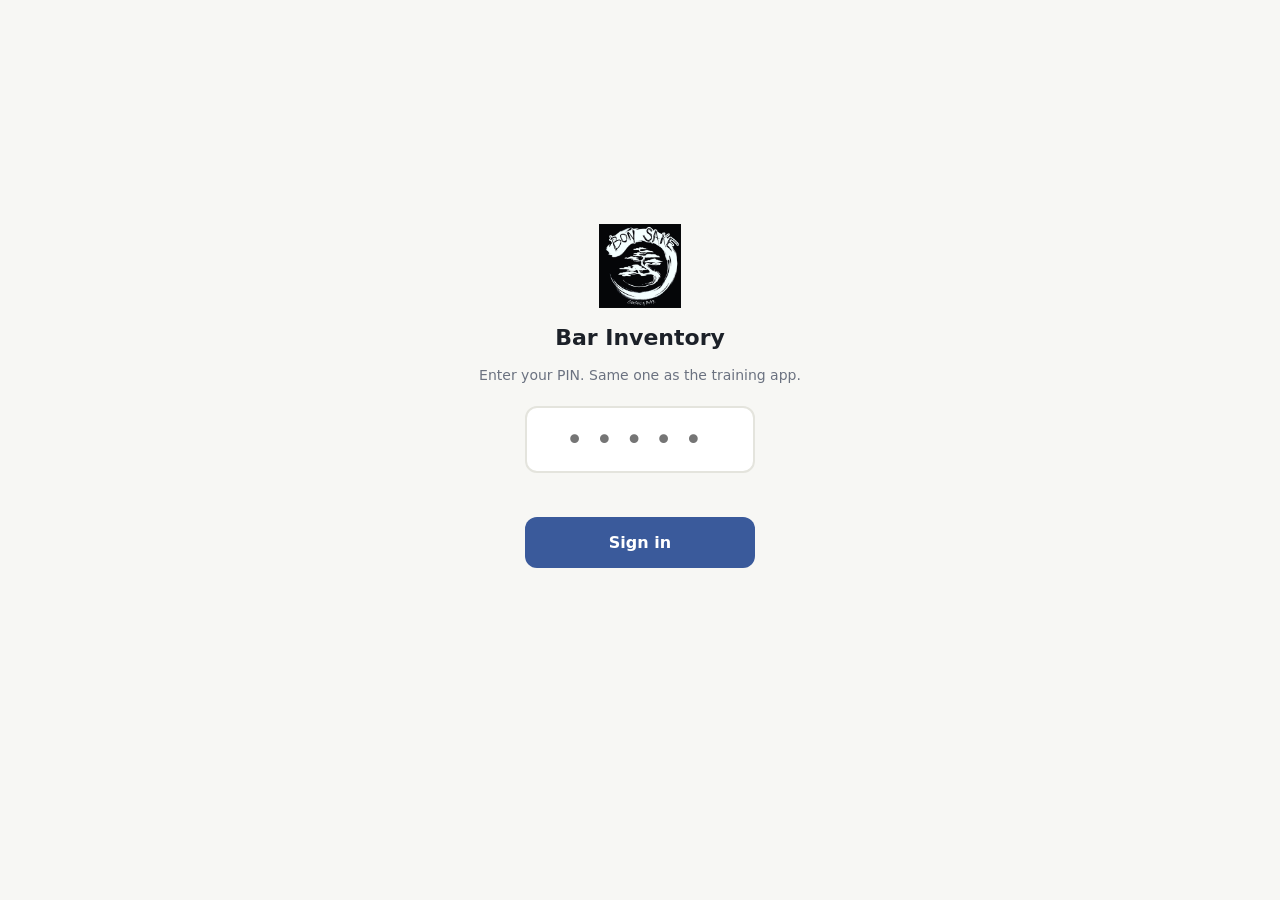
==== inventory.html @ 0e78c9ae "v33: bar inventory joins the app - inventory.html (new): self-contained counting app with an offline" ====
<!DOCTYPE html>
<html lang="en">
<head>
<meta charset="utf-8">
<meta name="viewport" content="width=device-width, initial-scale=1, viewport-fit=cover">
<meta name="theme-color" content="#1c2128">
<title>Bon Sake Inventory</title>
<link rel="icon" href="logo.png">
<style>
  /* Self-contained on purpose: this page shares NO code or styles with the
     training app, so an inventory change can never break training. */
  :root {
    --paper:#f7f7f4; --card:#ffffff; --ink:#1c2128; --muted:#6b7280;
    --line:#e4e4dd; --accent:#3a5a9b; --accent-soft:#e9eef8;
    --good:#2e7d4f; --warn:#b45309; --bad:#b91c1c;
    --z1:#2f5d9e; --z1-soft:#e7eefa; --z2:#2e7d4f; --z2-soft:#e6f4ec;
  }
  * { box-sizing:border-box; -webkit-tap-highlight-color:transparent; }
  html,body { margin:0; padding:0; }
  body { background:var(--paper); color:var(--ink); font-family:system-ui,-apple-system,"Segoe UI",Roboto,sans-serif;
         font-size:16px; line-height:1.45; padding-bottom:env(safe-area-inset-bottom); }
  button { font:inherit; border:none; cursor:pointer; background:none; color:inherit; }
  input,select,textarea { font:inherit; color:inherit; }
  .hidden { display:none !important; }

  /* Banners stack at the very top */
  #banners { position:sticky; top:0; z-index:60; }
  .banner { padding:9px 14px; font-size:13.5px; font-weight:600; text-align:center; }
  .banner button { text-decoration:underline; font-weight:700; margin-left:8px; }
  .banner.demo { background:#3b3358; color:#fff; }
  .banner.warn { background:#fef3c7; color:#92400e; }
  .banner.bad  { background:#fee2e2; color:#991b1b; }
  .banner.info { background:var(--accent-soft); color:var(--accent); }

  /* App header */
  header.app { position:sticky; top:0; z-index:50; background:var(--card); border-bottom:1px solid var(--line);
               display:flex; align-items:center; gap:8px; padding:10px 12px; }
  header.app .back { font-size:22px; padding:4px 10px 4px 2px; color:var(--muted); }
  header.app h1 { font-size:17px; font-weight:700; margin:0; flex:1; white-space:nowrap; overflow:hidden; text-overflow:ellipsis; }
  #chip { font-size:12px; font-weight:700; padding:5px 10px; border-radius:999px; white-space:nowrap; }
  #chip.ok   { background:var(--z2-soft); color:var(--good); }
  #chip.busy { background:var(--accent-soft); color:var(--accent); }
  #chip.wait { background:#fef3c7; color:#92400e; }

  main { padding:14px; max-width:640px; margin:0 auto; }

  /* Login */
  .login-wrap { min-height:88vh; display:flex; flex-direction:column; align-items:center; justify-content:center; padding:24px; gap:12px; }
  .login-wrap img { width:84px; height:84px; object-fit:contain; }
  .login-wrap h1 { font-size:22px; margin:2px 0 0; }
  .login-wrap p.sub { color:var(--muted); margin:0 0 8px; font-size:14px; }
  .pin-input { font-size:30px; letter-spacing:12px; text-align:center; width:230px; padding:10px;
               border:2px solid var(--line); border-radius:12px; background:var(--card); }
  .name-row { display:flex; gap:8px; }
  .name-row input { flex:1; min-width:0; padding:10px; border:2px solid var(--line); border-radius:10px; background:var(--card); }
  .err { color:var(--bad); font-size:14px; font-weight:600; min-height:20px; text-align:center; }

  /* Big menu buttons */
  .bigbtn { display:flex; align-items:center; gap:14px; width:100%; background:var(--card); border:1px solid var(--line);
            border-radius:14px; padding:16px; margin-bottom:12px; text-align:left; box-shadow:0 1px 2px rgba(0,0,0,.04); }
  .bigbtn .ico { font-size:26px; }
  .bigbtn .t { font-size:17px; font-weight:700; }
  .bigbtn .s { font-size:13px; color:var(--muted); }
  .primary { background:var(--accent); color:#fff; border-radius:12px; padding:14px 18px; font-weight:700; font-size:16px; width:100%; }
  .primary:disabled { opacity:.5; }
  .ghost { border:1px solid var(--line); background:var(--card); border-radius:12px; padding:12px 16px; font-weight:600; width:100%; }

  /* Zone cards + banner */
  .zone-card { border-radius:14px; padding:20px 16px; margin-bottom:12px; color:#fff; width:100%; text-align:left; }
  .zone-card .t { font-size:19px; font-weight:800; }
  .zone-card .s { font-size:13px; opacity:.9; }
  #zonebanner { position:sticky; top:49px; z-index:45; color:#fff; font-weight:800; font-size:15px;
                padding:10px 14px; display:flex; justify-content:space-between; align-items:center; }
  #zonebanner .sw { font-size:12.5px; font-weight:700; background:rgba(255,255,255,.22); border-radius:999px; padding:4px 10px; }

  /* Count list */
  .cat-head { display:flex; justify-content:space-between; align-items:baseline; margin:18px 2px 6px; }
  .cat-head h3 { margin:0; font-size:13px; letter-spacing:.08em; text-transform:uppercase; color:var(--muted); }
  .cat-head .prog { font-size:12px; color:var(--muted); font-variant-numeric:tabular-nums; }
  .prow { display:flex; align-items:center; width:100%; background:var(--card); border:1px solid var(--line);
          border-radius:12px; padding:12px 14px; margin-bottom:8px; text-align:left; }
  .prow .nm { flex:1; font-weight:600; font-size:15.5px; padding-right:8px; }
  .prow .un { font-size:11.5px; color:var(--muted); margin-left:6px; font-weight:500; }
  .prow .qty { font-size:19px; font-weight:800; font-variant-numeric:tabular-nums; min-width:56px; text-align:right; }
  .prow .qty.zero { color:var(--muted); font-weight:600; }
  .prow.touched { border-color:var(--accent); }
  .searchbar { width:100%; padding:11px 14px; border:1px solid var(--line); border-radius:12px; background:var(--card); margin-bottom:4px; }

  /* Keypad overlay */
  .overlay { position:fixed; inset:0; background:rgba(20,23,28,.55); z-index:80; display:flex; align-items:flex-end; justify-content:center; }
  .sheet { background:var(--card); border-radius:18px 18px 0 0; width:100%; max-width:640px; padding:14px 14px calc(14px + env(safe-area-inset-bottom)); }
  .kp-head { text-align:center; margin-bottom:6px; }
  .kp-head .nm { font-weight:800; font-size:17px; }
  .kp-head .pv { color:var(--muted); font-size:13px; }
  .kp-entry { text-align:center; font-size:40px; font-weight:800; font-variant-numeric:tabular-nums; padding:6px 0 10px; min-height:58px; }
  .kp-grid { display:grid; grid-template-columns:repeat(3,1fr); gap:8px; }
  .kp-grid button { background:var(--paper); border:1px solid var(--line); border-radius:12px; font-size:24px; font-weight:700; padding:14px 0; }
  .tenths { display:grid; grid-template-columns:repeat(9,1fr); gap:5px; margin:10px 0 8px; }
  .tenths button { background:var(--accent-soft); color:var(--accent); border-radius:9px; font-size:13.5px; font-weight:700; padding:10px 0; }
  .kp-actions { display:flex; gap:8px; margin-top:10px; }
  .kp-actions .primary { flex:2; width:auto; }
  .kp-actions .ghost { flex:1; width:auto; }

  /* Forms + cards */
  .card { background:var(--card); border:1px solid var(--line); border-radius:14px; padding:14px; margin-bottom:12px; }
  .field { margin-bottom:12px; }
  .field label { display:block; font-size:12.5px; font-weight:700; color:var(--muted); margin-bottom:4px; }
  .field input, .field select, .field textarea { width:100%; padding:11px 12px; border:1px solid var(--line); border-radius:10px; background:#fff; }
  .row2 { display:flex; gap:10px; } .row2 > * { flex:1; min-width:0; }

  /* Tables (reports, review) */
  .tscroll { overflow-x:auto; }
  table { border-collapse:collapse; width:100%; font-size:13.5px; background:var(--card); border-radius:12px; overflow:hidden; }
  th { text-align:left; font-size:11px; text-transform:uppercase; letter-spacing:.06em; color:var(--muted);
       padding:9px 10px; border-bottom:1px solid var(--line); background:#fafaf7; }
  td { padding:9px 10px; border-bottom:1px solid var(--line); vertical-align:top; }
  tr:last-child td { border-bottom:none; }
  td.n { text-align:right; font-variant-numeric:tabular-nums; }
  th.n { text-align:right; }
  .flag { display:inline-block; font-size:11px; font-weight:700; border-radius:6px; padding:2px 7px; margin-left:6px; }
  .flag.warn { background:#fef3c7; color:#92400e; }
  .flag.bad { background:#fee2e2; color:#991b1b; }
  .tabsbar { display:flex; gap:6px; margin-bottom:12px; }
  .tabsbar button { flex:1; padding:10px 4px; border-radius:10px; border:1px solid var(--line); background:var(--card); font-weight:700; font-size:13.5px; color:var(--muted); }
  .tabsbar button.on { background:var(--accent); border-color:var(--accent); color:#fff; }

  .toast { position:fixed; left:50%; transform:translateX(-50%); bottom:calc(24px + env(safe-area-inset-bottom));
           background:var(--ink); color:#fff; font-size:14px; font-weight:600; padding:11px 18px; border-radius:12px;
           z-index:100; max-width:90vw; text-align:center; }
  .muted { color:var(--muted); } .small { font-size:13px; }
  h2.sec { font-size:19px; margin:4px 0 12px; }
  .listline { display:flex; justify-content:space-between; align-items:center; padding:10px 2px; border-bottom:1px solid var(--line); font-size:14.5px; }
  .listline:last-child { border-bottom:none; }
  .linkbtn { color:var(--accent); font-weight:700; font-size:13.5px; }
  .danger { color:var(--bad); }
</style>
</head>
<body>

<div id="banners"></div>

<!-- ============ LOGIN ============ -->
<section id="view-login" class="login-wrap hidden">
  <img src="logo.png" alt="Bon Sake">
  <h1>Bar Inventory</h1>
  <p class="sub">Enter your PIN. Same one as the training app.</p>
  <input id="pin" class="pin-input" type="tel" inputmode="numeric" maxlength="5" autocomplete="off" placeholder="•••••">
  <div id="namerow" class="name-row hidden">
    <input id="pin-first" placeholder="First name" autocomplete="off">
    <input id="pin-last" placeholder="Last name" autocomplete="off">
  </div>
  <div id="login-err" class="err"></div>
  <button class="primary" style="max-width:230px" onclick="doLogin()">Sign in</button>
</section>

<!-- ============ APP SHELL ============ -->
<div id="view-app" class="hidden">
  <header class="app">
    <button id="backbtn" class="back hidden" onclick="goBack()" aria-label="Back">‹</button>
    <h1 id="title">Inventory</h1>
    <span id="chip" class="ok">✓</span>
  </header>
  <div id="zonebanner" class="hidden"></div>
  <main id="content"></main>
</div>

<!-- ============ KEYPAD ============ -->
<div id="keypad" class="overlay hidden" onclick="if(event.target===this)kpCancel()">
  <div class="sheet">
    <div class="kp-head"><div class="nm" id="kp-name"></div><div class="pv" id="kp-prev"></div></div>
    <div class="kp-entry" id="kp-entry">0</div>
    <div class="tenths" id="kp-tenths"></div>
    <div class="kp-grid">
      <button onclick="kpDigit('1')">1</button><button onclick="kpDigit('2')">2</button><button onclick="kpDigit('3')">3</button>
      <button onclick="kpDigit('4')">4</button><button onclick="kpDigit('5')">5</button><button onclick="kpDigit('6')">6</button>
      <button onclick="kpDigit('7')">7</button><button onclick="kpDigit('8')">8</button><button onclick="kpDigit('9')">9</button>
      <button onclick="kpDot()">.</button><button onclick="kpDigit('0')">0</button><button onclick="kpBack()">⌫</button>
    </div>
    <div class="kp-actions">
      <button class="ghost" onclick="kpCancel()">Cancel</button>
      <button class="primary" onclick="kpSave()">Save</button>
    </div>
  </div>
</div>

<!-- ============ RE-LOGIN OVERLAY (token expired mid-work) ============ -->
<div id="reauth" class="overlay hidden">
  <div class="sheet" style="border-radius:18px; margin:auto; max-width:360px;">
    <h2 class="sec" style="text-align:center">Session expired</h2>
    <p class="small muted" style="text-align:center; margin-top:-6px;">Your count is safe on this phone.<br>Enter your PIN to keep going.</p>
    <input id="repin" class="pin-input" style="width:100%" type="tel" inputmode="numeric" maxlength="5" placeholder="•••••">
    <div id="reauth-err" class="err"></div>
    <button class="primary" onclick="doReauth()">Unlock</button>
  </div>
</div>

<!-- ============ MODAL ============ -->
<div id="modal" class="overlay hidden" onclick="if(event.target===this)closeModal()">
  <div class="sheet" id="modal-body" style="border-radius:18px; margin:auto; max-height:86vh; overflow-y:auto;"></div>
</div>

<script>
'use strict';
/* ===========================================================================
   BON SAKE BAR INVENTORY — FRONTEND
   Self-contained page. Shares nothing with index.html except the domain,
   the service worker, and the login session hand-off.

   SETUP: after deploying BonSakeInvApp.gs as a web app, paste its URL into
   BACKEND_URL below. While it still says PASTE_..., the page runs in DEMO
   MODE with sample data so the screens can be tried without a backend.

   Never change the write Content-Type from text/plain — Apps Script cannot
   answer a CORS preflight and every save would break.
=========================================================================== */
const BACKEND_URL      = 'https://script.google.com/macros/s/AKfycbxTcvecuuWjg3oXygP3fali1CWgbuZZe31hy1a65YZ-JgiJtePvZ3F3-88nliOAZE0e/exec';
const FRONTEND_VERSION = 'inv-fe-1.0.0';
const EXPECTED_BACKEND = 'bonsake-inv-1.0.0';
const DEMO = !/^https:/.test(BACKEND_URL);

const LS = {
  auth:   'bonsake_inv_auth',
  boot:   'bonsake_inv_boot',
  counts: 'bonsake_inv_counts',
  outbox: 'bonsake_inv_outbox',
  started:'bonsake_inv_count_started',
  usage:  'bonsake_inv_usage'
};
const FLUSH_DEBOUNCE_MS = 1200;
const FLUSH_RETRY_MAX_MS = 60000;
const BATCH_MAX = 50;
const ZONE_STYLE = { Z1:{bg:'var(--z1)',soft:'var(--z1-soft)'}, Z2:{bg:'var(--z2)',soft:'var(--z2-soft)'} };
const CATEGORY_ORDER = ['Beer','Vodka','Whiskey','Rum','Tequila','Gin','Sake','Wine - White','Wine - Red','Wine - Bubbles','Liqueur','Additives','Supplies','Liquor'];

function lsGet(key, fallback){ try { const v = localStorage.getItem(key); return v ? JSON.parse(v) : fallback; } catch(e){ return fallback; } }
function lsSet(key, value){ try { localStorage.setItem(key, JSON.stringify(value)); } catch(e){ reportError('ls:'+key, e); } }
function lsDel(key){ try { localStorage.removeItem(key); } catch(e){} }

/* ---------------- State ---------------- */
const S = {
  auth: lsGet(LS.auth, null),          // { token, user:{first_name,last_name,role} }
  boot: lsGet(LS.boot, null),          // { products, zones, counts, snapshots, deliveries, deliveryLines, lastSnapshotLines }
  counts: lsGet(LS.counts, {}),        // "pid|zid" -> { qty, ts }  (local truth, includes unsynced)
  outbox: lsGet(LS.outbox, []),        // [{ productId, zoneId, qty, clientTs }] one entry per pid|zid (absolute values)
  countStartedAt: lsGet(LS.started, null),
  view: 'home', backStack: [],
  zone: null,
  inflight: false, waitingSignal: false, flushTimer: null, backoff: 2000,
  countSearch: ''
};

/* ---------------- Tiny helpers ---------------- */
function $(id){ return document.getElementById(id); }
function esc(s){ return String(s == null ? '' : s).replace(/[&<>"']/g, c => ({'&':'&amp;','<':'&lt;','>':'&gt;','"':'&quot;',"'":'&#39;'}[c])); }
function nowIso(){ return new Date().toISOString(); }
function fmtQty(q){ const n = Number(q); if (!isFinite(n)) return '–'; return (Math.round(n*100)/100).toString(); }
function toast(msg, ms){ const t = document.createElement('div'); t.className='toast'; t.textContent = msg; document.body.appendChild(t); setTimeout(()=>t.remove(), ms || 2400); }
// AUTH failures already opened the re-login overlay; everything else here is a network miss.
function offlineToast(e, msg){ if (String(e && e.message) !== 'AUTH') toast(msg, 3400); }
function myName(){ return S.auth && S.auth.user ? (S.auth.user.first_name + ' ' + S.auth.user.last_name).trim() : ''; }
function products(){ return (S.boot && S.boot.products || []).filter(p => p.Active === 'Y'); }
function zones(){ return (S.boot && S.boot.zones || []).filter(z => z.Active === 'Y').sort((a,b)=>Number(a.SortOrder)-Number(b.SortOrder)); }
function zoneById(id){ return (S.boot && S.boot.zones || []).find(z => z.ZoneID === id); }
function productById(id){ return (S.boot && S.boot.products || []).find(p => p.ProductID === id); }
function zoneStyle(id){
  return ZONE_STYLE[id] || { bg:'#7c3aed', soft:'var(--accent-soft)' };  // zones added in-app after Z2
}
function reportError(where, err){
  try { if (S.auth) apiPost('logError', { where: where, what: String(err && err.message || err).slice(0,300) }).catch(()=>{}); } catch(e){}
}

/* ---------------- Backend calls ---------------- */
function apiFetch(url, opts){
  const ctrl = new AbortController();
  const timer = setTimeout(()=>ctrl.abort(), 20000);
  opts = opts || {}; opts.signal = ctrl.signal;
  return fetch(url, opts).finally(()=>clearTimeout(timer));
}
async function apiPost(action, data){                       // writes (POST text/plain)
  if (DEMO) return demoApi(action, data || {});
  const body = JSON.stringify({ action: action, token: S.auth && S.auth.token, data: data || {},
                                pin: data && data.pin, first: data && data.first, last: data && data.last });
  const res = await apiFetch(BACKEND_URL, { method:'POST', headers:{'Content-Type':'text/plain'}, body: body });
  const out = await res.json();
  if (out && out.error === 'AUTH') { authExpired(); throw new Error('AUTH'); }
  return out;
}
async function apiGet(action, params){                  // reads (GET)
  if (DEMO) return demoApi(action, params || {});
  const qs = new URLSearchParams(Object.assign({ action: action, token: S.auth && S.auth.token || '' }, params || {}));
  const res = await apiFetch(BACKEND_URL + '?' + qs.toString());
  const out = await res.json();
  if (out && out.error === 'AUTH') { authExpired(); throw new Error('AUTH'); }
  return out;
}

/* ---------------- Auth ---------------- */
async function doLogin(){
  const pin = $('pin').value.trim();
  const first = $('pin-first').value.trim(), last = $('pin-last').value.trim();
  $('login-err').textContent = '';
  try {
    const r = await apiPost('login', { pin: pin, first: first, last: last });
    if (r && r.success) {
      S.auth = { token: r.token, user: r.user }; lsSet(LS.auth, S.auth);
      showApp(); await refreshBoot(true);
    } else if (r && r.need_name) {
      $('namerow').classList.remove('hidden');
      $('login-err').textContent = 'Add your first and last name.';
    } else {
      $('login-err').textContent = (r && r.error) || 'Wrong PIN.';
    }
  } catch(e) {
    $('login-err').textContent = navigator.onLine ? 'Could not reach the server.' : 'No connection. Try again with signal.';
  }
}
function authExpired(){
  if (S.auth) { S.auth.token = ''; lsSet(LS.auth, S.auth); }
  $('reauth').classList.remove('hidden');
}
async function doReauth(){
  const pin = $('repin').value.trim();
  $('reauth-err').textContent = '';
  try {
    const r = await apiPost('login', { pin: pin, first: S.auth && S.auth.user && S.auth.user.first_name, last: S.auth && S.auth.user && S.auth.user.last_name });
    if (r && r.success) {
      S.auth = { token: r.token, user: r.user }; lsSet(LS.auth, S.auth);
      $('reauth').classList.add('hidden'); $('repin').value = '';
      toast('Signed back in'); scheduleFlush(300);
    } else { $('reauth-err').textContent = (r && r.error) || 'Wrong PIN.'; }
  } catch(e) { $('reauth-err').textContent = 'Could not reach the server.'; }
}
// Same-tab hand-off from the training app: it keeps {first,last,pin} in
// sessionStorage, which survives navigation within the tab.
async function tryHandoff(){
  let sess = null;
  try { sess = JSON.parse(sessionStorage.getItem('bonsake_session') || 'null'); } catch(e){}
  if (!sess || !sess.pin) return false;
  try {
    const r = await apiPost('login', { pin: String(sess.pin), first: sess.first || '', last: sess.last || '' });
    if (r && r.success) { S.auth = { token: r.token, user: r.user }; lsSet(LS.auth, S.auth); return true; }
  } catch(e){}
  return false;
}

/* ---------------- Boot data ---------------- */
async function refreshBoot(showErrors){
  try {
    const b = await apiGet('boot');
    if (!b || b.ok === false) throw new Error(b && b.error || 'boot failed');
    // Merge server counts into local truth. A key with a pending unsynced
    // entry keeps its local value; everything else takes the server's.
    const pendingKeys = {}; S.outbox.forEach(e => pendingKeys[e.productId + '|' + e.zoneId] = true);
    const merged = {};
    (b.counts || []).forEach(c => {
      const key = c.ProductID + '|' + c.ZoneID;
      merged[key] = { qty: Number(c.Qty) || 0, ts: c.LastUpdated || '' };
    });
    Object.keys(S.counts).forEach(key => { if (pendingKeys[key]) merged[key] = S.counts[key]; });
    S.counts = merged; lsSet(LS.counts, S.counts);
    S.boot = b; lsSet(LS.boot, b);
    render();
    checkBackendVersion();
  } catch(e) {
    if (showErrors) toast(navigator.onLine ? 'Could not load data. Using what is saved on this phone.' : 'Offline. Using data saved on this phone.', 3200);
  }
}
async function checkBackendVersion(){
  try {
    const p = await apiGet('ping');
    if (p && p.version && p.version !== EXPECTED_BACKEND) {
      showBanner('version', 'warn', 'App and server versions do not match (' + esc(p.version) + '). Tell Steven before counting.');
    }
  } catch(e){}
}

/* ---------------- Counting (local-first) ---------------- */
function countKey(pid, zid){ return pid + '|' + zid; }
function localQty(pid, zid){ const c = S.counts[countKey(pid,zid)]; return c ? c.qty : null; }

function setLocalCount(pid, zid, qty){
  const ts = nowIso();
  S.counts[countKey(pid,zid)] = { qty: qty, ts: ts }; lsSet(LS.counts, S.counts);
  // One outbox entry per product+zone: values are absolute, so only the
  // newest matters — this also keeps queue flushes small.
  S.outbox = S.outbox.filter(e => !(e.productId === pid && e.zoneId === zid));
  S.outbox.push({ productId: pid, zoneId: zid, qty: qty, clientTs: ts });
  lsSet(LS.outbox, S.outbox);
  if (!S.countStartedAt) { S.countStartedAt = ts; lsSet(LS.started, ts); }
  updateChip(); scheduleFlush(FLUSH_DEBOUNCE_MS);
}

function scheduleFlush(delayMs){
  clearTimeout(S.flushTimer);
  S.flushTimer = setTimeout(flushOutbox, delayMs);
}
async function flushOutbox(){
  if (S.inflight || S.outbox.length === 0 || !S.auth || !S.auth.token) { updateChip(); return; }
  S.inflight = true; updateChip();
  const batch = S.outbox.slice(0, BATCH_MAX);
  try {
    const r = await apiPost('setCounts', { entries: batch });
    if (r && r.ok) {
      // Drop only entries the user has not re-edited while this was in flight.
      const sent = {}; batch.forEach(e => sent[e.productId + '|' + e.zoneId] = e.clientTs);
      S.outbox = S.outbox.filter(e => sent[e.productId + '|' + e.zoneId] !== e.clientTs);
      lsSet(LS.outbox, S.outbox);
      S.backoff = 2000; S.waitingSignal = false;
      if (r.skippedStale && r.skippedStale.length) refreshBoot(false);  // someone else counted newer — reconcile
      if (S.outbox.length) scheduleFlush(200);
    } else if (r && r.retryable) {
      S.backoff = Math.min(S.backoff * 2, FLUSH_RETRY_MAX_MS); scheduleFlush(S.backoff);
    } else if (r && r.error) {
      reportError('flush', new Error(r.error)); toast('Save problem: ' + r.error, 4000);
      S.backoff = Math.min(S.backoff * 2, FLUSH_RETRY_MAX_MS); scheduleFlush(S.backoff);
    }
  } catch(e) {
    if (String(e.message) !== 'AUTH') {
      S.waitingSignal = true;
      S.backoff = Math.min(S.backoff * 2, FLUSH_RETRY_MAX_MS); scheduleFlush(S.backoff);
    }
  } finally {
    S.inflight = false; updateChip();
  }
}
function updateChip(){
  const chip = $('chip'); if (!chip) return;
  const n = S.outbox.length;
  if (n === 0) { chip.className = 'ok'; chip.textContent = 'All synced ✓'; }
  else if (S.inflight) { chip.className = 'busy'; chip.textContent = n + ' saving…'; }
  else if (S.waitingSignal || !navigator.onLine) { chip.className = 'wait'; chip.textContent = n + ' waiting for signal ⚠'; }
  else { chip.className = 'busy'; chip.textContent = n + ' queued…'; }
}

/* ---------------- Views ---------------- */
function showApp(){
  $('view-login').classList.add('hidden');
  $('view-app').classList.remove('hidden');
  render();
}
function go(view, opts){
  S.backStack.push(S.view);
  S.view = view;
  if (opts && opts.zone) S.zone = opts.zone;
  render();
  window.scrollTo(0,0);
}
function goBack(){
  S.view = S.backStack.pop() || 'home';
  render(); window.scrollTo(0,0);
}
function render(){
  if (!S.auth) return;
  updateChip();
  const zb = $('zonebanner');
  $('backbtn').classList.toggle('hidden', S.view === 'home');
  if (S.view === 'count' && S.zone) {
    const z = zoneById(S.zone); const st = zoneStyle(S.zone);
    zb.style.background = st.bg;
    zb.innerHTML = '<span>📍 ' + esc(z ? z.Name : S.zone) + '</span><button class="sw" onclick="go(\'zones\')">Switch</button>';
    zb.classList.remove('hidden');
  } else zb.classList.add('hidden');

  const titles = { home:'Inventory', zones:'Pick a location', count:'Count', restock:'Restock', products:'Products & zones', reports:'Reports', closeout:'Finish count' };
  $('title').textContent = titles[S.view] || 'Inventory';
  const r = { home:renderHome, zones:renderZones, count:renderCount, restock:renderRestock, products:renderProducts, reports:renderReports, closeout:renderCloseout }[S.view] || renderHome;
  $('content').innerHTML = r();
  if (S.view === 'reports') openReportTab(S.reportTab || 'onhand');
}

function renderHome(){
  const unsynced = S.outbox.length;
  const started = S.countStartedAt;
  let html = '';
  if (unsynced) html += '<div class="card" style="border-color:#f2c94c;background:#fffbea"><b>' + unsynced + ' saved count' + (unsynced>1?'s':'') + ' not yet synced.</b><div class="small muted">They are safe on this phone. Keep the app open near signal until the chip shows ✓.</div></div>';
  if (started) html += '<button class="card" style="width:100%;text-align:left;border-color:var(--accent)" onclick="go(\'zones\')"><b>Count in progress</b>, started ' + esc(new Date(started).toLocaleString([], {month:'short',day:'numeric',hour:'numeric',minute:'2-digit'})) + '<div class="linkbtn">Continue counting ›</div></button>';
  html += '<button class="bigbtn" onclick="go(\'zones\')"><span class="ico">🔢</span><span><span class="t">Count</span><br><span class="s">Walk a location and enter what is there</span></span></button>';
  html += '<button class="bigbtn" onclick="go(\'restock\')"><span class="ico">📦</span><span><span class="t">Restock</span><br><span class="s">Log a delivery that came in</span></span></button>';
  html += '<button class="bigbtn" onclick="go(\'products\')"><span class="ico">🍶</span><span><span class="t">Products &amp; zones</span><br><span class="s">Add, edit, or retire items</span></span></button>';
  html += '<button class="bigbtn" onclick="go(\'reports\')"><span class="ico">📊</span><span><span class="t">Reports</span><br><span class="s">On-hand, usage, order sheet</span></span></button>';
  if (started) html += '<button class="primary" style="margin-top:6px" onclick="go(\'closeout\')">Review &amp; finish count</button>';
  html += '<p class="small muted" style="text-align:center;margin-top:16px">' + esc(myName()) + ' · ' + FRONTEND_VERSION + (DEMO ? ' · DEMO' : '') + '</p>';
  return html;
}

function renderZones(){
  let html = '<h2 class="sec">Where are you standing?</h2>';
  zones().forEach(z => {
    const st = zoneStyle(z.ZoneID);
    html += '<button class="zone-card" style="background:' + st.bg + '" onclick="go(\'count\',{zone:\'' + z.ZoneID + '\'})">' +
            '<div class="t">' + esc(z.Name) + '</div><div class="s">Tap to count this location</div></button>';
  });
  if (S.countStartedAt) html += '<button class="ghost" onclick="go(\'closeout\')">Review &amp; finish count</button>';
  return html;
}

function categoriesInOrder(list){
  const seen = {}; list.forEach(p => seen[p.Category || 'Other'] = true);
  const known = CATEGORY_ORDER.filter(c => seen[c]);
  const extra = Object.keys(seen).filter(c => CATEGORY_ORDER.indexOf(c) === -1).sort();
  return known.concat(extra);
}
function renderCount(){
  const zid = S.zone; if (!zid) return renderZones();
  let html = '<input class="searchbar" placeholder="Search products…" value="' + esc(S.countSearch) + '" oninput="S.countSearch=this.value;renderCountListOnly()">';
  html += '<div id="countlist">' + countListHtml(zid) + '</div>';
  html += '<button class="ghost" style="margin-top:8px" onclick="openAddProduct()">＋ Add a product</button>';
  html += '<button class="primary" style="margin-top:10px" onclick="go(\'closeout\')">Review &amp; finish count</button>';
  return html;
}
function renderCountListOnly(){ const el = $('countlist'); if (el) el.innerHTML = countListHtml(S.zone); }
function countListHtml(zid){
  const q = (S.countSearch || '').toLowerCase();
  const list = products().filter(p => !q || String(p.Name).toLowerCase().indexOf(q) !== -1);
  let html = '';
  categoriesInOrder(list).forEach(cat => {
    const items = list.filter(p => (p.Category || 'Other') === cat)
                      .sort((a,b) => (Number(a.SortOrder)||9999) - (Number(b.SortOrder)||9999) || String(a.Name).localeCompare(String(b.Name)));
    if (!items.length) return;
    const touched = items.filter(p => { const c = S.counts[countKey(p.ProductID, zid)]; return c && S.countStartedAt && c.ts >= S.countStartedAt; }).length;
    html += '<div class="cat-head"><h3>' + esc(cat) + '</h3><span class="prog">' + touched + '/' + items.length + '</span></div>';
    items.forEach(p => {
      const c = S.counts[countKey(p.ProductID, zid)];
      const isTouched = c && S.countStartedAt && c.ts >= S.countStartedAt;
      const qty = c ? fmtQty(c.qty) : '–';
      html += '<button class="prow' + (isTouched ? ' touched' : '') + '" onclick="openKeypad(\'' + p.ProductID + '\')">' +
              '<span class="nm">' + esc(p.Name) + '<span class="un">' + esc(p.Unit || '') + '</span></span>' +
              '<span class="qty' + (c ? '' : ' zero') + '">' + qty + '</span></button>';
    });
  });
  return html || '<p class="muted" style="text-align:center;margin-top:30px">No products yet. Tap “Add a product”.</p>';
}

/* ---------------- Keypad ---------------- */
let KP = { pid:null, entry:'' };
function openKeypad(pid){
  const p = productById(pid); if (!p) return;
  KP.pid = pid; KP.entry = '';
  $('kp-name').textContent = p.Name;
  const prev = localQty(pid, S.zone);
  $('kp-prev').textContent = (prev === null ? 'not counted here yet' : 'currently ' + fmtQty(prev) + ' ' + (p.Unit || ''));
  const tenths = $('kp-tenths'); tenths.innerHTML = '';
  for (let i = 1; i <= 9; i++) {
    const b = document.createElement('button'); b.textContent = '.' + i;
    b.onclick = function(){ kpTenth(i); };
    tenths.appendChild(b);
  }
  kpPaint();
  $('keypad').classList.remove('hidden');
}
function kpPaint(){ $('kp-entry').textContent = KP.entry === '' ? '0' : KP.entry; }
function kpDigit(d){ if (KP.entry.replace('.','').length >= 5) return; if (KP.entry === '0') KP.entry = ''; KP.entry += d; kpPaint(); }
function kpDot(){ if (KP.entry.indexOf('.') !== -1) return; KP.entry = (KP.entry === '' ? '0' : KP.entry) + '.'; kpPaint(); }
function kpTenth(n){ const whole = KP.entry.split('.')[0] || '0'; KP.entry = whole + '.' + n; kpPaint(); }
function kpBack(){ KP.entry = KP.entry.slice(0, -1); kpPaint(); }
function kpCancel(){ $('keypad').classList.add('hidden'); }
function kpSave(){
  // Same rule as the backend's cleanQty: a blank never becomes 0.
  // Zeroing an item must be a deliberate "0" keystroke.
  if (KP.entry === '') { toast('Type a number first. Tap 0 to mean zero.'); return; }
  const n = Number(KP.entry);
  if (!isFinite(n) || n < 0 || n > 9999) { toast('Enter a number between 0 and 9999'); return; }
  setLocalCount(KP.pid, S.zone, Math.round(n*100)/100);
  $('keypad').classList.add('hidden');
  renderCountListOnly();
}

/* ---------------- Restock ---------------- */
function renderRestock(){
  let opts = '';
  categoriesInOrder(products()).forEach(cat => {
    opts += '<optgroup label="' + esc(cat) + '">';
    products().filter(p => (p.Category||'Other') === cat).forEach(p => { opts += '<option value="' + p.ProductID + '">' + esc(p.Name) + '</option>'; });
    opts += '</optgroup>';
  });
  let html = '<div class="card"><h2 class="sec">Log a delivery</h2>' +
    '<div class="field"><label>Product</label><select id="rs-product">' + opts + '</select></div>' +
    '<div class="row2"><div class="field"><label>Quantity received</label><input id="rs-qty" type="number" inputmode="decimal" min="0" step="0.1" placeholder="0"></div>' +
    '<div class="field"><label>Vendor (optional)</label><input id="rs-vendor" placeholder="e.g. Republic"></div></div>' +
    '<div class="field"><label>Note (optional)</label><input id="rs-note"></div>' +
    '<button class="primary" onclick="saveRestock()">Save delivery</button>' +
    '<p class="small muted" style="margin:10px 0 0">Deliveries need signal. They save straight to the sheet.</p></div>';

  const dels = (S.boot && S.boot.deliveries || []).slice().reverse().slice(0, 12);
  if (dels.length) {
    html += '<div class="card"><h2 class="sec" style="font-size:16px">Recent deliveries</h2>';
    dels.forEach(d => {
      const lines = (S.boot.deliveryLines || []).filter(l => String(l.DeliveryID) === String(d.DeliveryID));
      const names = lines.map(l => { const p = productById(l.ProductID); return fmtQty(l.Qty) + '× ' + (p ? p.Name : l.ProductID); }).join(', ');
      html += '<div class="listline"><span>' + esc(new Date(d.Date).toLocaleDateString([], {month:'short',day:'numeric'})) + ': ' + esc(names) +
              (d.Vendor ? ' <span class="muted">(' + esc(d.Vendor) + ')</span>' : '') + '</span>' +
              '<button class="linkbtn danger" onclick="undoDelivery(\'' + esc(String(d.DeliveryID)) + '\')">Undo</button></div>';
    });
    html += '</div>';
  }
  return html;
}
async function saveRestock(){
  const pid = $('rs-product').value, qty = Number($('rs-qty').value);
  if (!pid || !isFinite(qty) || qty <= 0) { toast('Enter a quantity above zero'); return; }
  try {
    const r = await apiPost('addDelivery', { vendor: $('rs-vendor').value.trim(), note: $('rs-note').value.trim(), lines: [{ productId: pid, qty: qty }] });
    if (r && r.ok) { toast('Delivery saved ✓'); await refreshBoot(false); render(); }
    else toast('Not saved: ' + ((r && r.error) || 'unknown problem'), 3600);
  } catch(e) { offlineToast(e, 'No connection. Try again when you have signal.'); }
}
async function undoDelivery(id){
  if (!confirm('Remove this delivery?')) return;
  try {
    const r = await apiPost('deleteDelivery', { deliveryId: id });
    if (r && r.ok) { toast('Delivery removed'); await refreshBoot(false); render(); }
    else toast('Not removed: ' + ((r && r.error) || ''), 3200);
  } catch(e) { offlineToast(e, 'No connection. Try again with signal.'); }
}

/* ---------------- Products & zones ---------------- */
function renderProducts(){
  const q = (S.prodSearch || '').toLowerCase();
  let html = '<input class="searchbar" placeholder="Search products…" value="' + esc(S.prodSearch || '') + '" oninput="S.prodSearch=this.value;render()">';
  html += '<button class="ghost" style="margin:8px 0 14px" onclick="openAddProduct()">＋ New product</button>';
  const all = (S.boot && S.boot.products || []).filter(p => !q || String(p.Name).toLowerCase().indexOf(q) !== -1);
  categoriesInOrder(all).forEach(cat => {
    const items = all.filter(p => (p.Category||'Other') === cat);
    if (!items.length) return;
    html += '<div class="cat-head"><h3>' + esc(cat) + '</h3></div>';
    items.forEach(p => {
      html += '<button class="prow" onclick="openEditProduct(\'' + p.ProductID + '\')"><span class="nm">' + esc(p.Name) +
              (p.Active === 'Y' ? '' : ' <span class="flag bad">retired</span>') +
              '</span><span class="small muted">par ' + (p.Par === '' || p.Par == null ? '–' : fmtQty(p.Par)) + '</span></button>';
    });
  });
  html += '<div class="card" style="margin-top:16px"><h2 class="sec" style="font-size:16px">Zones</h2>';
  (S.boot && S.boot.zones || []).forEach(z => {
    html += '<div class="listline"><span>' + esc(z.Name) + (z.Active === 'Y' ? '' : ' <span class="flag bad">hidden</span>') + '</span>' +
            '<button class="linkbtn" onclick="openEditZone(\'' + z.ZoneID + '\')">Edit</button></div>';
  });
  html += '<button class="ghost" style="margin-top:10px" onclick="openAddZone()">＋ New zone</button></div>';
  return html;
}
function categoryOptions(sel){
  return CATEGORY_ORDER.map(c => '<option' + (c === sel ? ' selected' : '') + '>' + esc(c) + '</option>').join('');
}
function openAddProduct(){
  openModal('<h2 class="sec">New product</h2>' +
    '<div class="field"><label>Name</label><input id="np-name" autocomplete="off"></div>' +
    '<div class="row2"><div class="field"><label>Category</label><select id="np-cat">' + categoryOptions(null) + '</select></div>' +
    '<div class="field"><label>Unit</label><select id="np-unit"><option>btl</option><option>can</option><option>ea</option><option>cs</option><option>bag</option></select></div></div>' +
    '<button class="primary" onclick="saveNewProduct()">Add product</button>' +
    '<p class="small muted" style="margin:10px 0 0">Needs signal. It appears in both zones at 0.</p>');
}
async function saveNewProduct(){
  const name = $('np-name').value.trim();
  if (!name) { toast('Give it a name'); return; }
  try {
    const r = await apiPost('addProduct', { name: name, category: $('np-cat').value, unit: $('np-unit').value, zoneId: S.view === 'count' ? S.zone : '' });
    if (r && r.ok) { closeModal(); toast('Added ✓'); await refreshBoot(false); render(); }
    else toast((r && r.error) || 'Not added', 4000);
  } catch(e) { offlineToast(e, 'No connection. Adding a product needs signal.'); }
}
function openEditProduct(pid){
  const p = (S.boot.products || []).find(x => x.ProductID === pid); if (!p) return;
  openModal('<h2 class="sec">' + esc(p.Name) + '</h2>' +
    '<div class="field"><label>Name</label><input id="ep-name" value="' + esc(p.Name) + '"></div>' +
    '<div class="row2"><div class="field"><label>Category</label><select id="ep-cat">' + categoryOptions(p.Category) + '</select></div>' +
    '<div class="field"><label>Unit</label><input id="ep-unit" value="' + esc(p.Unit || '') + '"></div></div>' +
    '<div class="row2"><div class="field"><label>Par (for order sheet)</label><input id="ep-par" type="number" inputmode="decimal" min="0" step="0.1" value="' + esc(p.Par == null ? '' : p.Par) + '"></div>' +
    '<div class="field"><label>Distributor</label><input id="ep-dist" value="' + esc(p.Distributor || '') + '"></div></div>' +
    '<div class="field"><label>Notes</label><input id="ep-notes" value="' + esc(p.Notes || '') + '"></div>' +
    '<button class="primary" onclick="saveEditProduct(\'' + pid + '\')">Save</button>' +
    (p.Active === 'Y'
      ? '<button class="ghost danger" style="margin-top:8px" onclick="setProductActive(\'' + pid + '\', false)">Retire this product</button>'
      : '<button class="ghost" style="margin-top:8px" onclick="setProductActive(\'' + pid + '\', true)">Bring back</button>'));
}
async function saveEditProduct(pid){
  const payload = { productId: pid, name: $('ep-name').value.trim(), category: $('ep-cat').value,
                    unit: $('ep-unit').value.trim(), distributor: $('ep-dist').value.trim(), notes: $('ep-notes').value.trim() };
  const par = $('ep-par').value.trim(); if (par !== '') payload.par = Number(par); else payload.par = '';
  try {
    const r = await apiPost('updateProduct', payload);
    if (r && r.ok) {
      if (r.warning) toast(r.warning, 5000); else toast('Saved ✓');
      closeModal(); await refreshBoot(false); render();
    } else toast((r && r.error) || 'Not saved', 4000);
  } catch(e) { offlineToast(e, 'No connection. Product edits need signal.'); }
}
async function setProductActive(pid, active){
  try {
    const r = await apiPost('updateProduct', { productId: pid, active: !!active });
    if (r && r.ok) { closeModal(); toast(active ? 'Back in the list' : 'Retired'); await refreshBoot(false); render(); }
  } catch(e) { offlineToast(e, 'No connection.'); }
}
function openAddZone(){
  openModal('<h2 class="sec">New zone</h2><div class="field"><label>Name</label><input id="nz-name" placeholder="e.g. Beer Walk-In"></div>' +
            '<button class="primary" onclick="saveNewZone()">Add zone</button>');
}
async function saveNewZone(){
  const name = $('nz-name').value.trim(); if (!name) { toast('Give it a name'); return; }
  try { const r = await apiPost('addZone', { name: name });
    if (r && r.ok) { closeModal(); toast('Zone added ✓'); await refreshBoot(false); render(); } else toast((r && r.error) || 'Not added', 3600);
  } catch(e){ offlineToast(e, 'No connection.'); }
}
function openEditZone(zid){
  const z = zoneById(zid); if (!z) return;
  openModal('<h2 class="sec">Zone</h2>' +
    '<div class="field"><label>Name</label><input id="ez-name" value="' + esc(z.Name) + '"></div>' +
    '<div class="row2"><div class="field"><label>Walk order</label><input id="ez-order" type="number" value="' + esc(z.SortOrder) + '"></div>' +
    '<div class="field"><label>Visible</label><select id="ez-active"><option value="Y"' + (z.Active === 'Y' ? ' selected' : '') + '>Yes</option><option value=""' + (z.Active === 'Y' ? '' : ' selected') + '>Hidden</option></select></div></div>' +
    '<button class="primary" onclick="saveEditZone(\'' + zid + '\')">Save</button>');
}
async function saveEditZone(zid){
  try {
    const r = await apiPost('updateZone', { zoneId: zid, name: $('ez-name').value.trim(), sortOrder: Number($('ez-order').value), active: $('ez-active').value === 'Y' });
    if (r && r.ok) { closeModal(); toast('Saved ✓'); await refreshBoot(false); render(); } else toast((r && r.error) || 'Not saved', 3600);
  } catch(e){ offlineToast(e, 'No connection.'); }
}

/* ---------------- Reports ---------------- */
function renderReports(){
  return '<div class="tabsbar">' +
    '<button id="rt-onhand" onclick="openReportTab(\'onhand\')">On-hand</button>' +
    '<button id="rt-usage" onclick="openReportTab(\'usage\')">Usage</button>' +
    '<button id="rt-order" onclick="openReportTab(\'order\')">Order sheet</button></div>' +
    '<div id="report-body"></div>';
}
function openReportTab(tab){
  S.reportTab = tab;
  ['onhand','usage','order'].forEach(t => { const b = $('rt-' + t); if (b) b.classList.toggle('on', t === tab); });
  const body = $('report-body'); if (!body) return;
  if (tab === 'onhand') body.innerHTML = onhandHtml();
  if (tab === 'order') body.innerHTML = orderHtml();
  if (tab === 'usage') { body.innerHTML = '<p class="muted small">Loading usage…</p>'; loadUsage(); }
}
function onhandHtml(){
  const zs = zones();
  let html = '<div class="tscroll"><table><tr><th>Product</th>';
  zs.forEach(z => html += '<th class="n">' + esc(z.Name.split(' ')[0]) + '</th>');
  html += '<th class="n">Total</th></tr>';
  categoriesInOrder(products()).forEach(cat => {
    html += '<tr><td colspan="' + (zs.length + 2) + '" style="background:#fafaf7;font-weight:700;font-size:12px;text-transform:uppercase;color:var(--muted)">' + esc(cat) + '</td></tr>';
    products().filter(p => (p.Category||'Other') === cat).forEach(p => {
      let total = 0; let cells = '';
      zs.forEach(z => { const q = localQty(p.ProductID, z.ZoneID); total += (q || 0); cells += '<td class="n">' + (q === null ? '–' : fmtQty(q)) + '</td>'; });
      html += '<tr><td>' + esc(p.Name) + '</td>' + cells + '<td class="n"><b>' + fmtQty(total) + '</b></td></tr>';
    });
  });
  return html + '</table></div>';
}
async function loadUsage(){
  const body = $('report-body');
  try {
    const r = await apiGet('report');
    if (r) lsSet(LS.usage, r);
    body.innerHTML = usageHtml(r);
  } catch(e) {
    const cached = lsGet(LS.usage, null);
    body.innerHTML = (cached ? '<p class="small muted">Offline. Showing the last loaded report.</p>' + usageHtml(cached)
                             : '<p class="muted">Needs signal to load, and none is available right now.</p>');
  }
}
function usageHtml(r){
  if (!r || r.ready === false) return '<div class="card">' + esc((r && r.message) || 'Not enough completed counts yet.') + '</div>';
  let html = '<p class="small muted">Count #' + esc(String(r.previous.id)) + ' → #' + esc(String(r.current.id)) + '</p>' +
    '<div class="tscroll"><table><tr><th>Product</th><th class="n">Was</th><th class="n">Got</th><th class="n">Now</th><th class="n">Used</th></tr>';
  (r.rows || []).slice().sort((a,b)=>b.usage-a.usage).forEach(row => {
    const neg = row.usage < 0;
    html += '<tr><td>' + esc(row.name) + (neg ? '<span class="flag bad">check</span>' : '') + '</td>' +
      '<td class="n">' + fmtQty(row.previous) + '</td><td class="n">' + fmtQty(row.received) + '</td>' +
      '<td class="n">' + fmtQty(row.current) + '</td><td class="n"><b>' + fmtQty(row.usage) + '</b></td></tr>';
  });
  return html + '</table></div><p class="small muted">“check” = negative usage: a delivery was never logged or a count was off.</p>';
}
function orderHtml(){
  const withPar = [], noPar = [];
  products().forEach(p => {
    const par = Number(p.Par);
    if (isFinite(par) && par > 0) withPar.push(p); else noPar.push(p);
  });
  if (!withPar.length) return '<div class="card">No pars set yet. After a couple of real counts, set pars in Products and the order sheet builds itself.</div>';
  const byDist = {};
  withPar.forEach(p => {
    let onhand = 0; zones().forEach(z => onhand += (localQty(p.ProductID, z.ZoneID) || 0));
    const need = Math.round((Number(p.Par) - onhand) * 100) / 100;
    if (need <= 0) return;
    const d = p.Distributor || 'No distributor set';
    (byDist[d] = byDist[d] || []).push({ name: p.Name, need: need, unit: p.Unit || '' });
  });
  const dists = Object.keys(byDist).sort();
  if (!dists.length) return '<div class="card">Everything with a par is at or above it. Nothing to order. 🎉</div>';
  let html = '', text = 'Bon Sake bar order, ' + new Date().toLocaleDateString() + '\n';
  dists.forEach(d => {
    html += '<div class="card"><b>' + esc(d) + '</b>';
    text += '\n' + d + '\n';
    byDist[d].forEach(i => { html += '<div class="listline"><span>' + esc(i.name) + '</span><span><b>' + fmtQty(i.need) + '</b> ' + esc(i.unit) + '</span></div>'; text += '  ' + i.name + ': ' + fmtQty(i.need) + ' ' + i.unit + '\n'; });
    html += '</div>';
  });
  window.__orderText = text;
  html += '<button class="primary" onclick="copyOrder()">Copy as text</button>';
  if (noPar.length) html += '<p class="small muted" style="margin-top:10px">' + noPar.length + ' product(s) have no par set and are not on this sheet.</p>';
  return html;
}
function copyOrder(){
  const text = window.__orderText || '';
  if (navigator.clipboard && navigator.clipboard.writeText) navigator.clipboard.writeText(text).then(()=>toast('Copied ✓'), ()=>fallbackCopy(text));
  else fallbackCopy(text);
}
function fallbackCopy(text){
  const ta = document.createElement('textarea'); ta.value = text; document.body.appendChild(ta);
  ta.select(); try { document.execCommand('copy'); toast('Copied ✓'); } catch(e){ toast('Could not copy'); }
  ta.remove();
}

/* ---------------- Close-out ---------------- */
function lastSnapshotTotals(){
  const map = {};   // "pid|zid" -> qty at last close-out
  ((S.boot && S.boot.lastSnapshotLines) || []).forEach(l => { map[l.ProductID + '|' + l.ZoneID] = Number(l.Qty) || 0; });
  return map;
}
function renderCloseout(){
  if (S.outbox.length) {
    scheduleFlush(200);
    return '<div class="card"><b>' + S.outbox.length + ' count(s) still syncing…</b>' +
      '<div class="small muted">Everything must reach the sheet before a count can be finished. ' +
      (navigator.onLine ? 'Hang on a moment.' : 'You are offline. Walk to signal and this sends itself.') + '</div>' +
      '<button class="ghost" style="margin-top:10px" onclick="render()">Check again</button></div>';
  }
  const prev = lastSnapshotTotals();
  const zs = zones();
  let rows = '', flagged = 0, untouchedRows = '';
  products().forEach(p => {
    zs.forEach(z => {
      const key = countKey(p.ProductID, z.ZoneID);
      const cur = S.counts[key]; const was = prev[key];
      if (!cur && was === undefined) return;
      const q = cur ? cur.qty : 0;
      const w = was === undefined ? 0 : was;
      const delta = Math.round((q - w) * 100) / 100;
      const touchedThisCount = cur && S.countStartedAt && cur.ts >= S.countStartedAt;
      let flags = '';
      const par = Number(p.Par);
      if (w >= 1 && Math.abs(delta) >= 2 && Math.abs(delta) / w >= 0.5) { flags += '<span class="flag warn">big swing</span>'; flagged++; }
      if (isFinite(par) && par > 0 && q > par * 3) { flags += '<span class="flag warn">&gt;3× par</span>'; flagged++; }
      const line = '<tr><td>' + esc(p.Name) + ' <span class="small muted">' + esc((zoneById(z.ZoneID)||{}).Name || '') + '</span>' + flags + '</td>' +
                   '<td class="n">' + fmtQty(w) + '</td><td class="n"><b>' + fmtQty(q) + '</b></td>' +
                   '<td class="n" style="color:' + (delta < 0 ? 'var(--bad)' : delta > 0 ? 'var(--good)' : 'var(--muted)') + '">' + (delta > 0 ? '+' : '') + fmtQty(delta) + '</td></tr>';
      if (!touchedThisCount && w > 0) untouchedRows += line; else rows += line;
    });
  });
  let html = '<h2 class="sec">Review before finishing</h2>';
  if (flagged) html += '<p class="small" style="color:var(--warn)"><b>' + flagged + ' flag(s)</b> below. Worth a second look before you finish.</p>';
  html += '<div class="tscroll"><table><tr><th>Item</th><th class="n">Last</th><th class="n">Now</th><th class="n">Change</th></tr>' + (rows || '<tr><td colspan="4" class="muted">Nothing entered this count yet.</td></tr>') + '</table></div>';
  if (untouchedRows) html += '<h2 class="sec" style="font-size:15px;margin-top:16px">Had stock last count, not updated this time</h2><div class="tscroll"><table><tr><th>Item</th><th class="n">Last</th><th class="n">Now</th><th class="n">Change</th></tr>' + untouchedRows + '</table></div>';
  html += '<div class="field" style="margin-top:14px"><label>Note (optional)</label><input id="co-notes" placeholder="e.g. pre-weekend count"></div>';
  html += '<button class="primary" onclick="finishCount(false)">Finish count</button>';
  html += '<p class="small muted" style="margin-top:8px">Finishing freezes today’s numbers as count-on-record. Needs signal.</p>';
  return html;
}
async function finishCount(force){
  if (S.outbox.length) { render(); return; }
  try {
    const r = await apiPost('finishCount', { notes: ($('co-notes') && $('co-notes').value.trim()) || '', force: !!force });
    if (r && r.ok) {
      S.countStartedAt = null; lsDel(LS.started);
      toast('Count #' + r.snapshotId + ' saved ✓', 3200);
      await refreshBoot(false);
      S.view = 'home'; S.backStack = []; render();
    } else if (r && /already closed out/.test(String(r.error || ''))) {
      openModal('<h2 class="sec">Close out again?</h2><p class="small">' + esc(r.error) + '</p>' +
        '<button class="primary" onclick="closeModal();finishCount(true)">Yes, close out again</button>' +
        '<button class="ghost" style="margin-top:8px" onclick="closeModal()">Cancel</button>');
    } else toast((r && r.error) || 'Could not finish', 4200);
  } catch(e) { offlineToast(e, 'No connection. Finishing a count needs signal.'); }
}

/* ---------------- Modal + banners ---------------- */
function openModal(html){ $('modal-body').innerHTML = html; $('modal').classList.remove('hidden'); }
function closeModal(){ $('modal').classList.add('hidden'); }
function showBanner(id, kind, html){
  let el = document.getElementById('banner-' + id);
  if (!el) { el = document.createElement('div'); el.id = 'banner-' + id; $('banners').appendChild(el); }
  el.className = 'banner ' + kind; el.innerHTML = html;
}
function hideBanner(id){ const el = document.getElementById('banner-' + id); if (el) el.remove(); }

/* ---------------- Service-worker update notice ---------------- */
function watchForUpdates(){
  if (!('serviceWorker' in navigator)) return;
  navigator.serviceWorker.register('/sw.js').then(reg => {
    if (!reg) return;
    reg.addEventListener('updatefound', () => {
      const nw = reg.installing;
      if (!nw) return;
      nw.addEventListener('statechange', () => {
        if (nw.state === 'installed' && navigator.serviceWorker.controller) {
          showBanner('update', 'info', 'Update available <button onclick="location.reload()">Tap to refresh</button>');
        }
      });
    });
  }).catch(()=>{});
}

/* ---------------- Demo backend (runs while BACKEND_URL is unset) ---------------- */
function demoApi(action, data){
  return new Promise(resolve => setTimeout(() => resolve(demoApi_(action, data)), 250));
}
const DEMO_DB = (function(){
  const cats = {
    'Beer': ['Sapporo','Michelob Ultra','Miller Lite','Kirin','Asahi','Jucifer IPA','Abita Amber'],
    'Vodka': ["Tito's",'Grey Goose','Ketel One','Haku','St. Roch'],
    'Whiskey': ["Maker's Mark",'Buffalo Trace','Crown Royal','Suntory Toki','Eagle Rare 10yr'],
    'Tequila': ['Espolòn Blanco','Casamigos Blanco','Casamigos Reposado','Patrón Silver'],
    'Gin': ['Bombay Sapphire',"Hendrick's",'Roku'],
    'Rum': ['Bumbu','Bacardi Silver','Malibu'],
    'Sake': ['Gekkeikan (house hot)','Gekkeikan Black & Gold','Ozeki Nigori','Hana Fuji Apple','Happy Bride','Snow Maiden Nigori','Awa Yuki Sparkling','Sayuri Nigori'],
    'Wine - White': ['Oyster Bay SB','La Crema Chard','Chloe PG','Daou SB'],
    'Wine - Red': ['Bonanza Cab','Josh Cab','Belle Glos PN','The Prisoner'],
    'Wine - Bubbles': ['Ruffino Prosecco 187ml','Pink Flamingo Rosé'],
    'Liqueur': ['Kahlúa','Cointreau','St-Germain','Midori'],
    'Additives': ['Lime Juice','Luxardo Cherries','Angostura Bitters','Owen’s Ginger Beer'],
    'Supplies': ['Black Napkins','Martini Glasses','Frozen Sake Glasses']
  };
  const products = []; let n = 0;
  Object.keys(cats).forEach(cat => cats[cat].forEach(name => {
    n++; products.push({ ProductID:'P'+String(n).padStart(3,'0'), Department:'Bar', Category:cat, Name:name, Unit: cat==='Supplies'?'ea':'btl',
                         PurchaseUnit:'', PackSize:'', Par: (n%3===0? n%7+2 : ''), Price:'', Distributor: n%2 ? 'Republic' : 'Southern Glazer’s', Notes:'', Active:'Y', SortOrder:'' });
  }));
  const zonesRows = [ {ZoneID:'Z1',Name:'Behind the Bar',Department:'Bar',SortOrder:1,Active:'Y'}, {ZoneID:'Z2',Name:'Back Room Storage',Department:'Bar',SortOrder:2,Active:'Y'} ];
  const counts = []; const lastLines = [];
  products.forEach((p,i) => {
    const q1 = Math.round((i*0.7)%6*10)/10, q2 = (i%4);
    counts.push({ ProductID:p.ProductID, ZoneID:'Z1', Qty:q1, LastUpdated:'2026-09-08T20:00:00Z', UpdatedBy:'Zach Landon' });
    counts.push({ ProductID:p.ProductID, ZoneID:'Z2', Qty:q2, LastUpdated:'2026-09-08T20:00:00Z', UpdatedBy:'Zach Landon' });
    lastLines.push({ SnapshotID:1, ProductID:p.ProductID, ZoneID:'Z1', Qty:q1 });
    lastLines.push({ SnapshotID:1, ProductID:p.ProductID, ZoneID:'Z2', Qty:q2 });
  });
  return { products: products, zones: zonesRows, counts: counts,
           snapshots: [{ SnapshotID:1, StartedAt:'2026-09-08T18:00:00Z', FinishedAt:'2026-09-08T20:30:00Z', Status:'closed', By:'Zach Landon', Notes:'demo' }],
           deliveries: [{ DeliveryID:1, Date:'2026-09-10T15:00:00Z', Vendor:'Republic', InvoiceNo:'', By:'Zach Landon', Note:'' }],
           deliveryLines: [{ DeliveryID:1, ProductID:'P001', Qty:24, UnitCost:'', Note:'' }],
           lastSnapshotLines: lastLines, nextId: n };
})();
function demoApi_(action, data){
  const db = DEMO_DB;
  if (action === 'ping') return { ok:true, version: EXPECTED_BACKEND };
  if (action === 'login') {
    if (String(data.pin) === '12345' || String(data.pin).length >= 4)
      return { success:true, ok:true, token:'demo', user:{ first_name:'Zach', last_name:'Landon', role:'bar manager' } };
    return { success:false, ok:false };
  }
  if (action === 'boot') return Object.assign({ ok:true }, db);
  if (action === 'report') return { ready:false, message:'Demo mode. Usage appears after two real counts.' };
  if (action === 'setCounts') {
    (data.entries || []).forEach(e => {
      let row = db.counts.find(c => c.ProductID === e.productId && c.ZoneID === e.zoneId);
      if (row) { row.Qty = e.qty; row.LastUpdated = e.clientTs; } else db.counts.push({ ProductID:e.productId, ZoneID:e.zoneId, Qty:e.qty, LastUpdated:e.clientTs, UpdatedBy:'Zach Landon' });
    });
    return { ok:true, applied: (data.entries || []).length, skippedStale: [] };
  }
  if (action === 'addProduct') {
    db.nextId++; const id = 'P' + String(db.nextId).padStart(3,'0');
    db.products.push({ ProductID:id, Department:'Bar', Category:data.category || 'Liquor', Name:data.name, Unit:data.unit || 'btl', PurchaseUnit:'', PackSize:'', Par:'', Price:'', Distributor:'', Notes:'', Active:'Y', SortOrder:'' });
    return { ok:true, productId:id };
  }
  if (action === 'updateProduct') {
    const p = db.products.find(x => x.ProductID === data.productId);
    if (!p) return { ok:false, error:'Product not found' };
    if (data.name !== undefined) p.Name = data.name;
    if (data.category !== undefined) p.Category = data.category;
    if (data.unit !== undefined) p.Unit = data.unit;
    if (data.par !== undefined) p.Par = data.par;
    if (data.distributor !== undefined) p.Distributor = data.distributor;
    if (data.notes !== undefined) p.Notes = data.notes;
    if (data.active !== undefined) p.Active = data.active ? 'Y' : '';
    return { ok:true };
  }
  if (action === 'addZone') { const id = 'Z' + (db.zones.length + 1); db.zones.push({ ZoneID:id, Name:data.name, Department:'Bar', SortOrder:db.zones.length+1, Active:'Y' }); return { ok:true, zoneId:id }; }
  if (action === 'updateZone') {
    const z = db.zones.find(x => x.ZoneID === data.zoneId); if (!z) return { ok:false, error:'Zone not found' };
    if (data.name !== undefined) z.Name = data.name;
    if (data.sortOrder !== undefined) z.SortOrder = data.sortOrder;
    if (data.active !== undefined) z.Active = data.active ? 'Y' : '';
    return { ok:true };
  }
  if (action === 'addDelivery') {
    const id = db.deliveries.length + 1;
    db.deliveries.push({ DeliveryID:id, Date:nowIso(), Vendor:data.vendor || '', InvoiceNo:'', By:'Zach Landon', Note:data.note || '' });
    (data.lines || []).forEach(l => db.deliveryLines.push({ DeliveryID:id, ProductID:l.productId, Qty:l.qty, UnitCost:'', Note:'' }));
    return { ok:true, deliveryId:id };
  }
  if (action === 'deleteDelivery') {
    db.deliveries = db.deliveries.filter(d => String(d.DeliveryID) !== String(data.deliveryId));
    db.deliveryLines = db.deliveryLines.filter(l => String(l.DeliveryID) !== String(data.deliveryId));
    return { ok:true };
  }
  if (action === 'finishCount') {
    const id = db.snapshots.length + 1;
    db.lastSnapshotLines = db.counts.map(c => ({ SnapshotID:id, ProductID:c.ProductID, ZoneID:c.ZoneID, Qty:c.Qty }));
    db.snapshots.push({ SnapshotID:id, StartedAt:nowIso(), FinishedAt:nowIso(), Status:'closed', By:'Zach Landon', Notes:data.notes || '' });
    return { ok:true, snapshotId:id };
  }
  if (action === 'logError') return { ok:true };
  return { ok:false, error:'Demo: unknown action ' + action };
}

/* ---------------- Start-up ---------------- */
window.addEventListener('online', () => { S.waitingSignal = false; scheduleFlush(300); updateChip(); });
document.addEventListener('visibilitychange', () => { if (!document.hidden) { scheduleFlush(400); if (S.auth) refreshBoot(false); } });
window.addEventListener('error', e => reportError('window', e.error || e.message));

(async function init(){
  if (DEMO) showBanner('demo', 'demo', 'DEMO MODE. Not connected to a live sheet. Counts here are practice.');
  watchForUpdates();
  if (S.auth && S.auth.token) {
    showApp();
    if (S.outbox.length) { showBanner('unsent', 'bad', S.outbox.length + ' count(s) from last time have not synced yet. Keep the app open near signal. <button onclick="hideBanner(\'unsent\');scheduleFlush(200)">OK</button>'); }
    refreshBoot(false); scheduleFlush(800);
  } else {
    const handed = await tryHandoff();
    if (handed) { showApp(); refreshBoot(true); }
    else $('view-login').classList.remove('hidden');
  }
})();
</script>
</body>
</html>
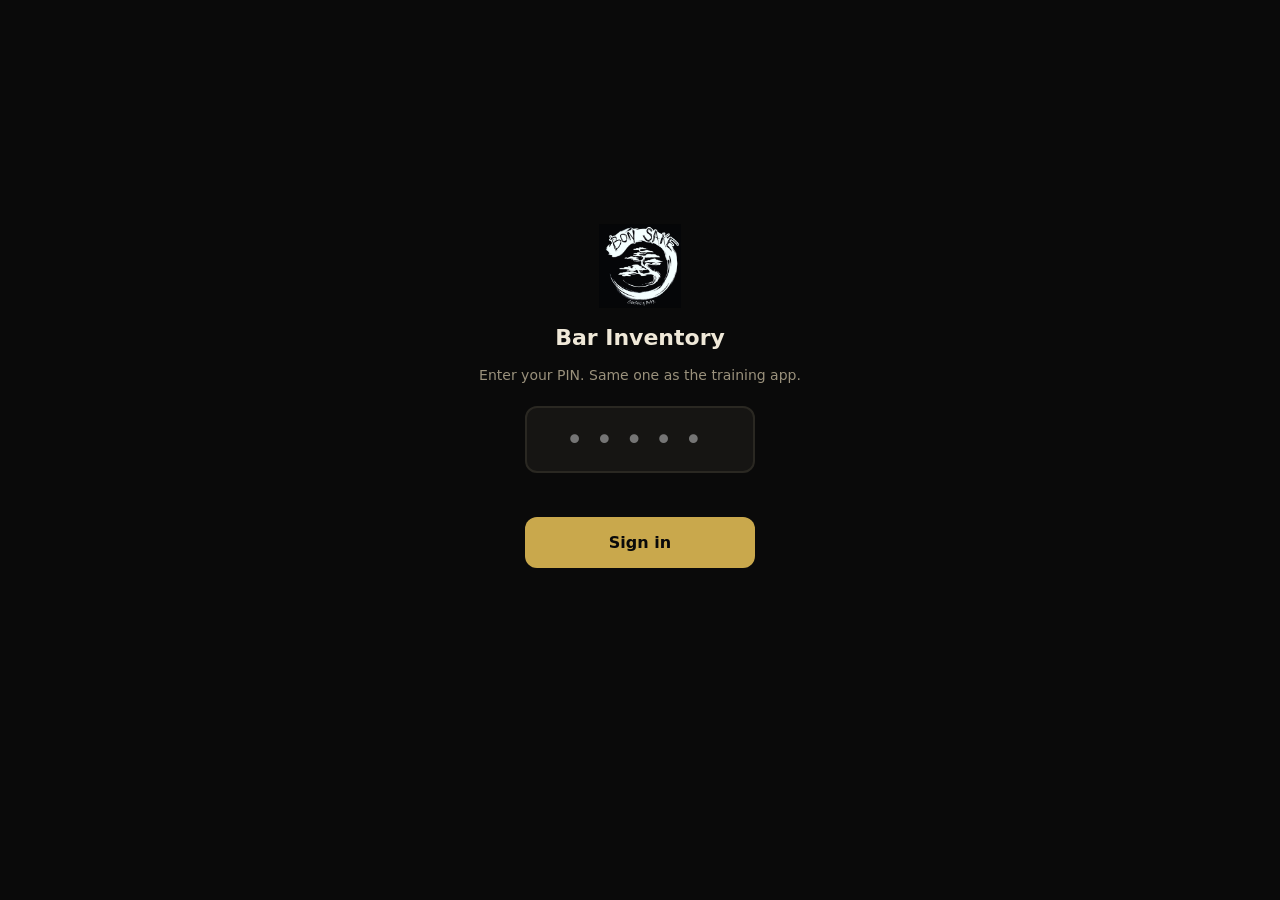
==== commit 3396eaed: "inventory v1.2.0: build the order - Build the order replaces close-out: saves the count to Past, bui" ====
--- a/inventory.html
+++ b/inventory.html
@@ -3,17 +3,20 @@
 <head>
 <meta charset="utf-8">
 <meta name="viewport" content="width=device-width, initial-scale=1, viewport-fit=cover">
-<meta name="theme-color" content="#1c2128">
+<meta name="theme-color" content="#0A0A0A">
 <title>Bon Sake Inventory</title>
 <link rel="icon" href="logo.png">
 <style>
   /* Self-contained on purpose: this page shares NO code or styles with the
-     training app, so an inventory change can never break training. */
+     training app, so an inventory change can never break training.
+     Palette mirrors the Ops app: #0A0A0A ground, #C9A84C gold. */
   :root {
-    --paper:#f7f7f4; --card:#ffffff; --ink:#1c2128; --muted:#6b7280;
-    --line:#e4e4dd; --accent:#3a5a9b; --accent-soft:#e9eef8;
-    --good:#2e7d4f; --warn:#b45309; --bad:#b91c1c;
-    --z1:#2f5d9e; --z1-soft:#e7eefa; --z2:#2e7d4f; --z2-soft:#e6f4ec;
+    --paper:#0A0A0A; --card:#161513; --ink:#efe8d8; --muted:#9a917c;
+    --line:#2a2822; --accent:#C9A84C; --accent-soft:#241d0c; --golddim:#9c8a52;
+    --good:#5cbb8a; --good-soft:#12301f; --warn:#e0a33b; --warn-soft:#3a2b10;
+    --bad:#e26d6d; --bad-soft:#3a1515;
+    --z1:#3e6cb8; --z1-soft:#141f33; --z2:#35945f; --z2-soft:#0f281a;
+    color-scheme: dark;
   }
   * { box-sizing:border-box; -webkit-tap-highlight-color:transparent; }
   html,body { margin:0; padding:0; }
@@ -28,19 +31,22 @@
   .banner { padding:9px 14px; font-size:13.5px; font-weight:600; text-align:center; }
   .banner button { text-decoration:underline; font-weight:700; margin-left:8px; }
   .banner.demo { background:#3b3358; color:#fff; }
-  .banner.warn { background:#fef3c7; color:#92400e; }
-  .banner.bad  { background:#fee2e2; color:#991b1b; }
+  .banner.warn { background:var(--warn-soft); color:var(--warn); }
+  .banner.bad  { background:var(--bad-soft); color:var(--bad); }
   .banner.info { background:var(--accent-soft); color:var(--accent); }
 
   /* App header */
   header.app { position:sticky; top:0; z-index:50; background:var(--card); border-bottom:1px solid var(--line);
                display:flex; align-items:center; gap:8px; padding:10px 12px; }
   header.app .back { font-size:22px; padding:4px 10px 4px 2px; color:var(--muted); }
+  header.app .hlogo { width:26px; height:26px; border-radius:6px; object-fit:cover; }
   header.app h1 { font-size:17px; font-weight:700; margin:0; flex:1; white-space:nowrap; overflow:hidden; text-overflow:ellipsis; }
+  .opsbtn { border:1px solid var(--golddim); color:var(--accent); font-size:12px; font-weight:700;
+            letter-spacing:.08em; text-transform:uppercase; border-radius:999px; padding:5px 12px; }
   #chip { font-size:12px; font-weight:700; padding:5px 10px; border-radius:999px; white-space:nowrap; }
-  #chip.ok   { background:var(--z2-soft); color:var(--good); }
+  #chip.ok   { background:var(--good-soft); color:var(--good); }
   #chip.busy { background:var(--accent-soft); color:var(--accent); }
-  #chip.wait { background:#fef3c7; color:#92400e; }
+  #chip.wait { background:var(--warn-soft); color:var(--warn); }
 
   main { padding:14px; max-width:640px; margin:0 auto; }
 
@@ -61,7 +67,7 @@
   .bigbtn .ico { font-size:26px; }
   .bigbtn .t { font-size:17px; font-weight:700; }
   .bigbtn .s { font-size:13px; color:var(--muted); }
-  .primary { background:var(--accent); color:#fff; border-radius:12px; padding:14px 18px; font-weight:700; font-size:16px; width:100%; }
+  .primary { background:var(--accent); color:#0A0A0A; border-radius:12px; padding:14px 18px; font-weight:700; font-size:16px; width:100%; }
   .primary:disabled { opacity:.5; }
   .ghost { border:1px solid var(--line); background:var(--card); border-radius:12px; padding:12px 16px; font-weight:600; width:100%; }
 
@@ -84,6 +90,13 @@
   .prow .qty { font-size:19px; font-weight:800; font-variant-numeric:tabular-nums; min-width:56px; text-align:right; }
   .prow .qty.zero { color:var(--muted); font-weight:600; }
   .prow.touched { border-color:var(--accent); }
+  .prow.sel { border-color:var(--accent); background:var(--accent-soft); }
+  .prow .tick { font-size:19px; margin-right:10px; color:var(--accent); }
+  #selbar { position:fixed; left:0; right:0; bottom:0; background:var(--card); border-top:1px solid var(--line);
+            padding:10px 14px calc(10px + env(safe-area-inset-bottom)); display:flex; gap:8px; align-items:center; z-index:70; }
+  #selbar .cnt { font-weight:700; font-size:14px; white-space:nowrap; font-variant-numeric:tabular-nums; }
+  #selbar input { flex:1; min-width:0; padding:9px 10px; border:1px solid var(--line); border-radius:9px; background:#101010; color:var(--ink); }
+  #selbar .primary { width:auto; padding:10px 16px; }
   .searchbar { width:100%; padding:11px 14px; border:1px solid var(--line); border-radius:12px; background:var(--card); margin-bottom:4px; }
 
   /* Keypad overlay */
@@ -94,8 +107,10 @@
   .kp-head .pv { color:var(--muted); font-size:13px; }
   .kp-entry { text-align:center; font-size:40px; font-weight:800; font-variant-numeric:tabular-nums; padding:6px 0 10px; min-height:58px; }
   .kp-grid { display:grid; grid-template-columns:repeat(3,1fr); gap:8px; }
-  .kp-grid button { background:var(--paper); border:1px solid var(--line); border-radius:12px; font-size:24px; font-weight:700; padding:14px 0; }
+  .kp-grid button { background:#1d1b17; border:1px solid var(--line); border-radius:12px; font-size:24px; font-weight:700; padding:14px 0; }
   .tenths { display:grid; grid-template-columns:repeat(9,1fr); gap:5px; margin:10px 0 8px; }
+  .tenths.quarters { grid-template-columns:repeat(3,1fr); }
+  .tenths.quarters button { font-size:16px; padding:12px 0; }
   .tenths button { background:var(--accent-soft); color:var(--accent); border-radius:9px; font-size:13.5px; font-weight:700; padding:10px 0; }
   .kp-actions { display:flex; gap:8px; margin-top:10px; }
   .kp-actions .primary { flex:2; width:auto; }
@@ -104,28 +119,28 @@
   /* Forms + cards */
   .card { background:var(--card); border:1px solid var(--line); border-radius:14px; padding:14px; margin-bottom:12px; }
   .field { margin-bottom:12px; }
-  .field label { display:block; font-size:12.5px; font-weight:700; color:var(--muted); margin-bottom:4px; }
-  .field input, .field select, .field textarea { width:100%; padding:11px 12px; border:1px solid var(--line); border-radius:10px; background:#fff; }
+  .field label { display:block; font-size:11.5px; font-weight:700; color:var(--golddim); text-transform:uppercase; letter-spacing:.08em; margin-bottom:4px; }
+  .field input, .field select, .field textarea { width:100%; padding:11px 12px; border:1px solid var(--line); border-radius:10px; background:#101010; color:var(--ink); }
   .row2 { display:flex; gap:10px; } .row2 > * { flex:1; min-width:0; }
 
   /* Tables (reports, review) */
   .tscroll { overflow-x:auto; }
   table { border-collapse:collapse; width:100%; font-size:13.5px; background:var(--card); border-radius:12px; overflow:hidden; }
   th { text-align:left; font-size:11px; text-transform:uppercase; letter-spacing:.06em; color:var(--muted);
-       padding:9px 10px; border-bottom:1px solid var(--line); background:#fafaf7; }
+       padding:9px 10px; border-bottom:1px solid var(--line); background:#12110f; }
   td { padding:9px 10px; border-bottom:1px solid var(--line); vertical-align:top; }
   tr:last-child td { border-bottom:none; }
   td.n { text-align:right; font-variant-numeric:tabular-nums; }
   th.n { text-align:right; }
   .flag { display:inline-block; font-size:11px; font-weight:700; border-radius:6px; padding:2px 7px; margin-left:6px; }
-  .flag.warn { background:#fef3c7; color:#92400e; }
-  .flag.bad { background:#fee2e2; color:#991b1b; }
+  .flag.warn { background:var(--warn-soft); color:var(--warn); }
+  .flag.bad { background:var(--bad-soft); color:var(--bad); }
   .tabsbar { display:flex; gap:6px; margin-bottom:12px; }
   .tabsbar button { flex:1; padding:10px 4px; border-radius:10px; border:1px solid var(--line); background:var(--card); font-weight:700; font-size:13.5px; color:var(--muted); }
   .tabsbar button.on { background:var(--accent); border-color:var(--accent); color:#fff; }
 
   .toast { position:fixed; left:50%; transform:translateX(-50%); bottom:calc(24px + env(safe-area-inset-bottom));
-           background:var(--ink); color:#fff; font-size:14px; font-weight:600; padding:11px 18px; border-radius:12px;
+           background:var(--ink); color:#0A0A0A; font-size:14px; font-weight:600; padding:11px 18px; border-radius:12px;
            z-index:100; max-width:90vw; text-align:center; }
   .muted { color:var(--muted); } .small { font-size:13px; }
   h2.sec { font-size:19px; margin:4px 0 12px; }
@@ -157,7 +172,9 @@
 <div id="view-app" class="hidden">
   <header class="app">
     <button id="backbtn" class="back hidden" onclick="goBack()" aria-label="Back">‹</button>
+    <img src="logo.png" class="hlogo" alt="">
     <h1 id="title">Inventory</h1>
+    <button class="opsbtn" onclick="leaveToOps()">Ops</button>
     <span id="chip" class="ok">✓</span>
   </header>
   <div id="zonebanner" class="hidden"></div>
@@ -214,8 +231,8 @@
    answer a CORS preflight and every save would break.
 =========================================================================== */
 const BACKEND_URL      = 'https://script.google.com/macros/s/AKfycbxTcvecuuWjg3oXygP3fali1CWgbuZZe31hy1a65YZ-JgiJtePvZ3F3-88nliOAZE0e/exec';
-const FRONTEND_VERSION = 'inv-fe-1.0.0';
-const EXPECTED_BACKEND = 'bonsake-inv-1.0.0';
+const FRONTEND_VERSION = 'inv-fe-1.2.0';
+const EXPECTED_BACKEND = 'bonsake-inv-1.0.2';
 const DEMO = !/^https:/.test(BACKEND_URL);
 
 const LS = {
@@ -224,7 +241,8 @@
   counts: 'bonsake_inv_counts',
   outbox: 'bonsake_inv_outbox',
   started:'bonsake_inv_count_started',
-  usage:  'bonsake_inv_usage'
+  usage:  'bonsake_inv_usage',
+  lastOrder: 'bonsake_inv_last_order'
 };
 const FLUSH_DEBOUNCE_MS = 1200;
 const FLUSH_RETRY_MAX_MS = 60000;
@@ -246,7 +264,9 @@
   view: 'home', backStack: [],
   zone: null,
   inflight: false, waitingSignal: false, flushTimer: null, backoff: 2000,
-  countSearch: ''
+  countSearch: '',
+  selectMode: false, selected: {}, selDist: '',
+  lastOrder: lsGet('bonsake_inv_last_order', null)
 };
 
 /* ---------------- Tiny helpers ---------------- */
@@ -438,15 +458,29 @@
   $('view-app').classList.remove('hidden');
   render();
 }
+// Back to the Ops app. With a count in progress, offer the two exits from
+// the spec: finish later (everything is already saved) or build the order.
+function leaveToOps(){
+  if (S.countStartedAt) {
+    openModal('<h2 class="sec">Count in progress</h2>' +
+      '<p class="small muted">Every number you entered is already saved. Build the order now, or come back and finish later.</p>' +
+      '<button class="primary" onclick="closeModal();go(\'closeout\')">Build the order</button>' +
+      '<button class="ghost" style="margin-top:8px" onclick="location.href=\'/\'">Save and finish later</button>');
+  } else {
+    location.href = '/';
+  }
+}
 function go(view, opts){
   S.backStack.push(S.view);
   S.view = view;
   if (opts && opts.zone) S.zone = opts.zone;
+  S.selectMode = false; S.selected = {}; S.selDist = '';
   render();
   window.scrollTo(0,0);
 }
 function goBack(){
   S.view = S.backStack.pop() || 'home';
+  S.selectMode = false; S.selected = {}; S.selDist = '';
   render(); window.scrollTo(0,0);
 }
 function render(){
@@ -461,9 +495,9 @@
     zb.classList.remove('hidden');
   } else zb.classList.add('hidden');
 
-  const titles = { home:'Inventory', zones:'Pick a location', count:'Count', restock:'Restock', products:'Products & zones', reports:'Reports', closeout:'Finish count' };
+  const titles = { home:'Inventory', zones:'Pick a location', count:'Count', restock:'Restock', products:'Products & zones', reports:'Reports', closeout:'Build the order', order:'Order' };
   $('title').textContent = titles[S.view] || 'Inventory';
-  const r = { home:renderHome, zones:renderZones, count:renderCount, restock:renderRestock, products:renderProducts, reports:renderReports, closeout:renderCloseout }[S.view] || renderHome;
+  const r = { home:renderHome, zones:renderZones, count:renderCount, restock:renderRestock, products:renderProducts, reports:renderReports, closeout:renderCloseout, order:renderOrder }[S.view] || renderHome;
   $('content').innerHTML = r();
   if (S.view === 'reports') openReportTab(S.reportTab || 'onhand');
 }
@@ -472,13 +506,14 @@
   const unsynced = S.outbox.length;
   const started = S.countStartedAt;
   let html = '';
-  if (unsynced) html += '<div class="card" style="border-color:#f2c94c;background:#fffbea"><b>' + unsynced + ' saved count' + (unsynced>1?'s':'') + ' not yet synced.</b><div class="small muted">They are safe on this phone. Keep the app open near signal until the chip shows ✓.</div></div>';
+  if (unsynced) html += '<div class="card" style="border-color:var(--warn);background:var(--warn-soft)"><b>' + unsynced + ' saved count' + (unsynced>1?'s':'') + ' not yet synced.</b><div class="small muted">They are safe on this phone. Keep the app open near signal until the chip shows ✓.</div></div>';
   if (started) html += '<button class="card" style="width:100%;text-align:left;border-color:var(--accent)" onclick="go(\'zones\')"><b>Count in progress</b>, started ' + esc(new Date(started).toLocaleString([], {month:'short',day:'numeric',hour:'numeric',minute:'2-digit'})) + '<div class="linkbtn">Continue counting ›</div></button>';
   html += '<button class="bigbtn" onclick="go(\'zones\')"><span class="ico">🔢</span><span><span class="t">Count</span><br><span class="s">Walk a location and enter what is there</span></span></button>';
   html += '<button class="bigbtn" onclick="go(\'restock\')"><span class="ico">📦</span><span><span class="t">Restock</span><br><span class="s">Log a delivery that came in</span></span></button>';
   html += '<button class="bigbtn" onclick="go(\'products\')"><span class="ico">🍶</span><span><span class="t">Products &amp; zones</span><br><span class="s">Add, edit, or retire items</span></span></button>';
-  html += '<button class="bigbtn" onclick="go(\'reports\')"><span class="ico">📊</span><span><span class="t">Reports</span><br><span class="s">On-hand, usage, order sheet</span></span></button>';
-  if (started) html += '<button class="primary" style="margin-top:6px" onclick="go(\'closeout\')">Review &amp; finish count</button>';
+  html += '<button class="bigbtn" onclick="go(\'reports\')"><span class="ico">📊</span><span><span class="t">Reports</span><br><span class="s">On-hand, usage, past counts</span></span></button>';
+  if (S.lastOrder) html += '<button class="ghost" onclick="go(\'order\')">View last order</button>';
+  if (started) html += '<button class="primary" style="margin-top:6px" onclick="go(\'closeout\')">Build the order</button>';
   html += '<p class="small muted" style="text-align:center;margin-top:16px">' + esc(myName()) + ' · ' + FRONTEND_VERSION + (DEMO ? ' · DEMO' : '') + '</p>';
   return html;
 }
@@ -490,7 +525,7 @@
     html += '<button class="zone-card" style="background:' + st.bg + '" onclick="go(\'count\',{zone:\'' + z.ZoneID + '\'})">' +
             '<div class="t">' + esc(z.Name) + '</div><div class="s">Tap to count this location</div></button>';
   });
-  if (S.countStartedAt) html += '<button class="ghost" onclick="go(\'closeout\')">Review &amp; finish count</button>';
+  if (S.countStartedAt) html += '<button class="ghost" onclick="go(\'closeout\')">Build the order</button>';
   return html;
 }
 
@@ -505,7 +540,7 @@
   let html = '<input class="searchbar" placeholder="Search products…" value="' + esc(S.countSearch) + '" oninput="S.countSearch=this.value;renderCountListOnly()">';
   html += '<div id="countlist">' + countListHtml(zid) + '</div>';
   html += '<button class="ghost" style="margin-top:8px" onclick="openAddProduct()">＋ Add a product</button>';
-  html += '<button class="primary" style="margin-top:10px" onclick="go(\'closeout\')">Review &amp; finish count</button>';
+  html += '<button class="primary" style="margin-top:10px" onclick="go(\'closeout\')">Build the order</button>';
   return html;
 }
 function renderCountListOnly(){ const el = $('countlist'); if (el) el.innerHTML = countListHtml(S.zone); }
@@ -539,19 +574,24 @@
   $('kp-name').textContent = p.Name;
   const prev = localQty(pid, S.zone);
   $('kp-prev').textContent = (prev === null ? 'not counted here yet' : 'currently ' + fmtQty(prev) + ' ' + (p.Unit || ''));
-  const tenths = $('kp-tenths'); tenths.innerHTML = '';
-  for (let i = 1; i <= 9; i++) {
-    const b = document.createElement('button'); b.textContent = '.' + i;
-    b.onclick = function(){ kpTenth(i); };
-    tenths.appendChild(b);
-  }
+  // Case-counted products get quarter buttons (1 case + half a loose case
+  // = 1 then .5); everything else gets tenths for open bottles.
+  const isCase = /^(cs|case|cases)$/i.test(String(p.Unit || '').trim());
+  const quick = $('kp-tenths'); quick.innerHTML = '';
+  quick.classList.toggle('quarters', isCase);
+  const fractions = isCase ? ['25', '5', '75'] : ['1','2','3','4','5','6','7','8','9'];
+  fractions.forEach(function(f){
+    const b = document.createElement('button'); b.textContent = '.' + f;
+    b.onclick = function(){ kpFraction(f); };
+    quick.appendChild(b);
+  });
   kpPaint();
   $('keypad').classList.remove('hidden');
 }
 function kpPaint(){ $('kp-entry').textContent = KP.entry === '' ? '0' : KP.entry; }
 function kpDigit(d){ if (KP.entry.replace('.','').length >= 5) return; if (KP.entry === '0') KP.entry = ''; KP.entry += d; kpPaint(); }
 function kpDot(){ if (KP.entry.indexOf('.') !== -1) return; KP.entry = (KP.entry === '' ? '0' : KP.entry) + '.'; kpPaint(); }
-function kpTenth(n){ const whole = KP.entry.split('.')[0] || '0'; KP.entry = whole + '.' + n; kpPaint(); }
+function kpFraction(f){ const whole = KP.entry.split('.')[0] || '0'; KP.entry = whole + '.' + f; kpPaint(); }
 function kpBack(){ KP.entry = KP.entry.slice(0, -1); kpPaint(); }
 function kpCancel(){ $('keypad').classList.add('hidden'); }
 function kpSave(){
@@ -617,18 +657,42 @@
 function renderProducts(){
   const q = (S.prodSearch || '').toLowerCase();
   let html = '<input class="searchbar" placeholder="Search products…" value="' + esc(S.prodSearch || '') + '" oninput="S.prodSearch=this.value;render()">';
-  html += '<button class="ghost" style="margin:8px 0 14px" onclick="openAddProduct()">＋ New product</button>';
+  html += '<div class="row2" style="margin:8px 0 14px">' +
+          '<button class="ghost" onclick="openAddProduct()">＋ New product</button>' +
+          '<button class="ghost"' + (S.selectMode ? ' style="border-color:var(--accent);color:var(--accent)"' : '') +
+          ' onclick="toggleSelectMode()">' + (S.selectMode ? 'Done selecting' : 'Assign distributor') + '</button></div>';
+  if (S.selectMode) html += '<p class="small muted" style="margin:-6px 0 10px">Tap products to select them, then pick the distributor below.</p>';
   const all = (S.boot && S.boot.products || []).filter(p => !q || String(p.Name).toLowerCase().indexOf(q) !== -1);
   categoriesInOrder(all).forEach(cat => {
     const items = all.filter(p => (p.Category||'Other') === cat);
     if (!items.length) return;
     html += '<div class="cat-head"><h3>' + esc(cat) + '</h3></div>';
     items.forEach(p => {
-      html += '<button class="prow" onclick="openEditProduct(\'' + p.ProductID + '\')"><span class="nm">' + esc(p.Name) +
-              (p.Active === 'Y' ? '' : ' <span class="flag bad">retired</span>') +
-              '</span><span class="small muted">par ' + (p.Par === '' || p.Par == null ? '–' : fmtQty(p.Par)) + '</span></button>';
+      const dist = String(p.Distributor || '').trim();
+      const rightSide = S.selectMode
+        ? '<span class="small muted">' + (dist ? esc(dist) : 'no distributor') + '</span>'
+        : '<span class="small muted">par ' + (p.Par === '' || p.Par == null ? '–' : fmtQty(p.Par)) + '</span>';
+      if (S.selectMode) {
+        const isSel = !!S.selected[p.ProductID];
+        html += '<button class="prow' + (isSel ? ' sel' : '') + '" onclick="toggleSelect(\'' + p.ProductID + '\')">' +
+                '<span class="tick">' + (isSel ? '☑' : '☐') + '</span><span class="nm">' + esc(p.Name) + '</span>' + rightSide + '</button>';
+      } else {
+        html += '<button class="prow" onclick="openEditProduct(\'' + p.ProductID + '\')"><span class="nm">' + esc(p.Name) +
+                (p.Active === 'Y' ? '' : ' <span class="flag bad">retired</span>') +
+                '</span>' + rightSide + '</button>';
+      }
     });
   });
+  if (S.selectMode) { html += '<div style="height:78px"></div>' + selbarHtml(); }
+  html += '<div class="card" style="margin-top:16px"><h2 class="sec" style="font-size:16px">Distributors</h2>';
+  const distRows = ((S.boot && S.boot.distributors) || []).filter(d => d.Active === 'Y');
+  if (!distRows.length) html += '<p class="small muted">None yet. Add one with the rep’s email and the order screen can email them directly.</p>';
+  distRows.forEach(d => {
+    html += '<div class="listline"><span>' + esc(d.Name) +
+      '<span class="un">' + (String(d.Email || '').trim() ? esc(d.Email) : 'no email') + '</span></span>' +
+      '<button class="linkbtn" onclick="openEditDistributor(\'' + esc(String(d.DistributorID)) + '\')">Edit</button></div>';
+  });
+  html += '<button class="ghost" style="margin-top:10px" onclick="openAddDistributor(\'\')">＋ New distributor</button></div>';
   html += '<div class="card" style="margin-top:16px"><h2 class="sec" style="font-size:16px">Zones</h2>';
   (S.boot && S.boot.zones || []).forEach(z => {
     html += '<div class="listline"><span>' + esc(z.Name) + (z.Active === 'Y' ? '' : ' <span class="flag bad">hidden</span>') + '</span>' +
@@ -639,6 +703,39 @@
 }
 function categoryOptions(sel){
   return CATEGORY_ORDER.map(c => '<option' + (c === sel ? ' selected' : '') + '>' + esc(c) + '</option>').join('');
+}
+function toggleSelectMode(){
+  S.selectMode = !S.selectMode; S.selected = {}; S.selDist = '';
+  render();
+}
+function toggleSelect(pid){
+  if (S.selected[pid]) delete S.selected[pid]; else S.selected[pid] = true;
+  render();
+}
+function selbarHtml(){
+  const n = Object.keys(S.selected).length;
+  const dists = {};
+  (S.boot && S.boot.products || []).forEach(p => { const d = String(p.Distributor || '').trim(); if (d) dists[d] = true; });
+  (S.boot && S.boot.distributors || []).forEach(d => { const nm = String(d.Name || '').trim(); if (nm && d.Active === 'Y') dists[nm] = true; });
+  const datalist = '<datalist id="dist-list">' +
+    Object.keys(dists).sort().map(d => '<option value="' + esc(d) + '">').join('') + '</datalist>';
+  return '<div id="selbar"><span class="cnt">' + n + ' selected</span>' +
+    '<input id="sel-dist" list="dist-list" placeholder="Distributor (blank clears)" value="' + esc(S.selDist) + '" oninput="S.selDist=this.value">' +
+    datalist + '<button class="primary" onclick="applyDistributor()">Apply</button></div>';
+}
+async function applyDistributor(){
+  const ids = Object.keys(S.selected);
+  if (!ids.length) { toast('Tap products to select them first.'); return; }
+  const dist = String(S.selDist || '').trim();
+  try {
+    const r = await apiPost('assignDistributor', { productIds: ids, distributor: dist });
+    if (r && r.ok) {
+      toast(dist ? ('Distributor set on ' + r.updated + ' product' + (r.updated === 1 ? '' : 's') + ' ✓')
+                 : ('Distributor cleared on ' + r.updated + ' ✓'));
+      S.selectMode = false; S.selected = {}; S.selDist = '';
+      await refreshBoot(false); render();
+    } else toast((r && r.error) || 'Not saved', 3800);
+  } catch(e) { offlineToast(e, 'No connection. Assigning needs signal.'); }
 }
 function openAddProduct(){
   openModal('<h2 class="sec">New product</h2>' +
@@ -689,6 +786,40 @@
     if (r && r.ok) { closeModal(); toast(active ? 'Back in the list' : 'Retired'); await refreshBoot(false); render(); }
   } catch(e) { offlineToast(e, 'No connection.'); }
 }
+function openAddDistributor(prefillName){
+  openModal('<h2 class="sec">New distributor</h2>' +
+    '<div class="field"><label>Name</label><input id="nd-name" value="' + esc(prefillName || '') + '" placeholder="e.g. Republic"></div>' +
+    '<div class="field"><label>Rep’s email</label><input id="nd-email" type="email" inputmode="email" autocomplete="off" placeholder="rep@distributor.com"></div>' +
+    '<button class="primary" onclick="saveNewDistributor()">Add distributor</button>' +
+    '<p class="small muted" style="margin:10px 0 0">With an email saved, the order screen can open a ready-to-send email to this rep.</p>');
+}
+async function saveNewDistributor(){
+  const name = $('nd-name').value.trim();
+  if (!name) { toast('Give it a name'); return; }
+  try {
+    const r = await apiPost('addDistributor', { name: name, email: $('nd-email').value.trim() });
+    if (r && r.ok) { closeModal(); toast('Added ✓'); await refreshBoot(false); render(); }
+    else toast((r && r.error) || 'Not added', 3600);
+  } catch(e) { offlineToast(e, 'No connection. Adding a distributor needs signal.'); }
+}
+function openEditDistributor(id){
+  const d = ((S.boot && S.boot.distributors) || []).find(x => String(x.DistributorID) === String(id));
+  if (!d) return;
+  openModal('<h2 class="sec">' + esc(d.Name) + '</h2>' +
+    '<div class="field"><label>Name</label><input id="ed-name" value="' + esc(d.Name) + '"></div>' +
+    '<div class="field"><label>Rep’s email</label><input id="ed-email" type="email" inputmode="email" value="' + esc(d.Email || '') + '"></div>' +
+    '<button class="primary" onclick="saveEditDistributor(\'' + esc(String(id)) + '\')">Save</button>' +
+    '<p class="small muted" style="margin:10px 0 0">Renaming here also renames it on every product that uses it.</p>');
+}
+async function saveEditDistributor(id){
+  const name = $('ed-name').value.trim();
+  if (!name) { toast('Name cannot be blank'); return; }
+  try {
+    const r = await apiPost('updateDistributor', { distributorId: id, name: name, email: $('ed-email').value.trim() });
+    if (r && r.ok) { closeModal(); toast('Saved ✓'); await refreshBoot(false); render(); }
+    else toast((r && r.error) || 'Not saved', 3600);
+  } catch(e) { offlineToast(e, 'No connection. Distributor edits need signal.'); }
+}
 function openAddZone(){
   openModal('<h2 class="sec">New zone</h2><div class="field"><label>Name</label><input id="nz-name" placeholder="e.g. Beer Walk-In"></div>' +
             '<button class="primary" onclick="saveNewZone()">Add zone</button>');
@@ -719,16 +850,55 @@
   return '<div class="tabsbar">' +
     '<button id="rt-onhand" onclick="openReportTab(\'onhand\')">On-hand</button>' +
     '<button id="rt-usage" onclick="openReportTab(\'usage\')">Usage</button>' +
-    '<button id="rt-order" onclick="openReportTab(\'order\')">Order sheet</button></div>' +
+    '<button id="rt-past" onclick="openReportTab(\'past\')">Past</button></div>' +
     '<div id="report-body"></div>';
 }
 function openReportTab(tab){
   S.reportTab = tab;
-  ['onhand','usage','order'].forEach(t => { const b = $('rt-' + t); if (b) b.classList.toggle('on', t === tab); });
+  ['onhand','usage','past'].forEach(t => { const b = $('rt-' + t); if (b) b.classList.toggle('on', t === tab); });
   const body = $('report-body'); if (!body) return;
   if (tab === 'onhand') body.innerHTML = onhandHtml();
-  if (tab === 'order') body.innerHTML = orderHtml();
+  if (tab === 'past') body.innerHTML = pastListHtml();
   if (tab === 'usage') { body.innerHTML = '<p class="muted small">Loading usage…</p>'; loadUsage(); }
+}
+function pastListHtml(){
+  const snaps = ((S.boot && S.boot.snapshots) || []).slice().reverse();
+  if (!snaps.length) return '<div class="card">No past counts yet. The first Build the order creates one.</div>';
+  let html = '<p class="small muted">Every finished count, newest first. Tap one to see exactly what was counted.</p>';
+  snaps.forEach(function(s){
+    html += '<button class="prow" onclick="loadPastCount(\'' + esc(String(s.SnapshotID)) + '\')">' +
+      '<span class="nm">Count #' + esc(String(s.SnapshotID)) +
+      '<span class="un">' + esc(new Date(s.FinishedAt).toLocaleString([], {month:'short',day:'numeric',hour:'numeric',minute:'2-digit'})) + '</span></span>' +
+      '<span class="small muted">' + esc(s.By || '') + '</span></button>';
+  });
+  return html;
+}
+async function loadPastCount(id){
+  const body = $('report-body'); if (!body) return;
+  body.innerHTML = '<p class="muted small">Loading count #' + esc(id) + '…</p>';
+  try {
+    const r = await apiGet('snapshot', { id: id });
+    if (!r || r.ok === false) { body.innerHTML = '<div class="card">' + esc((r && r.error) || 'Could not load it.') + '</div>'; return; }
+    const totals = {};
+    (r.lines || []).forEach(function(l){ totals[l.ProductID] = (totals[l.ProductID] || 0) + (Number(l.Qty) || 0); });
+    let html = '<button class="linkbtn" onclick="openReportTab(\'past\')">‹ All past counts</button>' +
+      '<p class="small muted" style="margin-top:8px">Count #' + esc(id) + ', finished ' +
+      esc(new Date(r.snapshot.FinishedAt).toLocaleString([], {month:'short',day:'numeric',hour:'numeric',minute:'2-digit'})) +
+      ' by ' + esc(r.snapshot.By || '') + (r.snapshot.Notes ? '. Note: ' + esc(r.snapshot.Notes) : '') + '</p>';
+    html += '<div class="tscroll"><table><tr><th>Product</th><th class="n">Counted</th></tr>';
+    categoriesInOrder(products()).forEach(function(cat){
+      const rows = products().filter(function(p){ return (p.Category || 'Other') === cat && totals[p.ProductID] !== undefined; });
+      if (!rows.length) return;
+      html += '<tr><td colspan="2" style="background:#12110f;font-weight:700;font-size:12px;text-transform:uppercase;color:var(--muted)">' + esc(cat) + '</td></tr>';
+      rows.forEach(function(p){
+        html += '<tr><td>' + esc(p.Name) + '</td><td class="n">' + fmtQty(totals[p.ProductID]) + ' ' + esc(p.Unit || '') + '</td></tr>';
+      });
+    });
+    html += '</table></div>';
+    body.innerHTML = html;
+  } catch(e) {
+    if (String(e.message) !== 'AUTH') body.innerHTML = '<div class="card">No connection. Past counts need signal.</div>';
+  }
 }
 function onhandHtml(){
   const zs = zones();
@@ -736,7 +906,7 @@
   zs.forEach(z => html += '<th class="n">' + esc(z.Name.split(' ')[0]) + '</th>');
   html += '<th class="n">Total</th></tr>';
   categoriesInOrder(products()).forEach(cat => {
-    html += '<tr><td colspan="' + (zs.length + 2) + '" style="background:#fafaf7;font-weight:700;font-size:12px;text-transform:uppercase;color:var(--muted)">' + esc(cat) + '</td></tr>';
+    html += '<tr><td colspan="' + (zs.length + 2) + '" style="background:#12110f;font-weight:700;font-size:12px;text-transform:uppercase;color:var(--muted)">' + esc(cat) + '</td></tr>';
     products().filter(p => (p.Category||'Other') === cat).forEach(p => {
       let total = 0; let cells = '';
       zs.forEach(z => { const q = localQty(p.ProductID, z.ZoneID); total += (q || 0); cells += '<td class="n">' + (q === null ? '–' : fmtQty(q)) + '</td>'; });
@@ -768,40 +938,6 @@
       '<td class="n">' + fmtQty(row.current) + '</td><td class="n"><b>' + fmtQty(row.usage) + '</b></td></tr>';
   });
   return html + '</table></div><p class="small muted">“check” = negative usage: a delivery was never logged or a count was off.</p>';
-}
-function orderHtml(){
-  const withPar = [], noPar = [];
-  products().forEach(p => {
-    const par = Number(p.Par);
-    if (isFinite(par) && par > 0) withPar.push(p); else noPar.push(p);
-  });
-  if (!withPar.length) return '<div class="card">No pars set yet. After a couple of real counts, set pars in Products and the order sheet builds itself.</div>';
-  const byDist = {};
-  withPar.forEach(p => {
-    let onhand = 0; zones().forEach(z => onhand += (localQty(p.ProductID, z.ZoneID) || 0));
-    const need = Math.round((Number(p.Par) - onhand) * 100) / 100;
-    if (need <= 0) return;
-    const d = p.Distributor || 'No distributor set';
-    (byDist[d] = byDist[d] || []).push({ name: p.Name, need: need, unit: p.Unit || '' });
-  });
-  const dists = Object.keys(byDist).sort();
-  if (!dists.length) return '<div class="card">Everything with a par is at or above it. Nothing to order. 🎉</div>';
-  let html = '', text = 'Bon Sake bar order, ' + new Date().toLocaleDateString() + '\n';
-  dists.forEach(d => {
-    html += '<div class="card"><b>' + esc(d) + '</b>';
-    text += '\n' + d + '\n';
-    byDist[d].forEach(i => { html += '<div class="listline"><span>' + esc(i.name) + '</span><span><b>' + fmtQty(i.need) + '</b> ' + esc(i.unit) + '</span></div>'; text += '  ' + i.name + ': ' + fmtQty(i.need) + ' ' + i.unit + '\n'; });
-    html += '</div>';
-  });
-  window.__orderText = text;
-  html += '<button class="primary" onclick="copyOrder()">Copy as text</button>';
-  if (noPar.length) html += '<p class="small muted" style="margin-top:10px">' + noPar.length + ' product(s) have no par set and are not on this sheet.</p>';
-  return html;
-}
-function copyOrder(){
-  const text = window.__orderText || '';
-  if (navigator.clipboard && navigator.clipboard.writeText) navigator.clipboard.writeText(text).then(()=>toast('Copied ✓'), ()=>fallbackCopy(text));
-  else fallbackCopy(text);
 }
 function fallbackCopy(text){
   const ta = document.createElement('textarea'); ta.value = text; document.body.appendChild(ta);
@@ -850,25 +986,107 @@
   html += '<div class="tscroll"><table><tr><th>Item</th><th class="n">Last</th><th class="n">Now</th><th class="n">Change</th></tr>' + (rows || '<tr><td colspan="4" class="muted">Nothing entered this count yet.</td></tr>') + '</table></div>';
   if (untouchedRows) html += '<h2 class="sec" style="font-size:15px;margin-top:16px">Had stock last count, not updated this time</h2><div class="tscroll"><table><tr><th>Item</th><th class="n">Last</th><th class="n">Now</th><th class="n">Change</th></tr>' + untouchedRows + '</table></div>';
   html += '<div class="field" style="margin-top:14px"><label>Note (optional)</label><input id="co-notes" placeholder="e.g. pre-weekend count"></div>';
-  html += '<button class="primary" onclick="finishCount(false)">Finish count</button>';
-  html += '<p class="small muted" style="margin-top:8px">Finishing freezes today’s numbers as count-on-record. Needs signal.</p>';
+  html += '<button class="primary" onclick="finishCount(false)">Build the order</button>';
+  html += '<p class="small muted" style="margin-top:8px">This saves the count to Past, builds the order from your pars, and clears every count for the next inventory. Needs signal.</p>';
   return html;
+}
+// Order line: what to buy = par minus everything counted, all zones combined
+// (counted 5, par 7, order 2). Only products with a par can make the order.
+function buildOrderGroups(countsMap){
+  const totals = {};
+  Object.keys(countsMap).forEach(function(key){
+    const pid = key.split('|')[0];
+    totals[pid] = (totals[pid] || 0) + (Number(countsMap[key].qty) || 0);
+  });
+  const emailByName = {};
+  const idByName = {};
+  ((S.boot && S.boot.distributors) || []).forEach(function(d){
+    const key = String(d.Name).trim().toLowerCase();
+    emailByName[key] = String(d.Email || '').trim();
+    idByName[key] = d.DistributorID;
+  });
+  const groups = {};
+  let noPar = 0;
+  products().forEach(function(p){
+    const par = Number(p.Par);
+    if (!isFinite(par) || par <= 0) { noPar++; return; }
+    const need = Math.round((par - (totals[p.ProductID] || 0)) * 100) / 100;
+    if (need <= 0) return;
+    const dist = String(p.Distributor || '').trim() || 'No distributor set';
+    (groups[dist] = groups[dist] || { name: dist, email: emailByName[dist.toLowerCase()] || '', distributorId: idByName[dist.toLowerCase()] || '', items: [] })
+      .items.push({ name: p.Name, need: need, unit: p.Unit || '' });
+  });
+  return {
+    groups: Object.keys(groups).sort().map(function(k){ return groups[k]; }),
+    noPar: noPar
+  };
 }
 async function finishCount(force){
   if (S.outbox.length) { render(); return; }
   try {
     const r = await apiPost('finishCount', { notes: ($('co-notes') && $('co-notes').value.trim()) || '', force: !!force });
     if (r && r.ok) {
+      // Build the order from the counts BEFORE clearing them; the snapshot
+      // on the server is the permanent copy of the same numbers.
+      const built = buildOrderGroups(S.counts);
+      S.lastOrder = { snapshotId: r.snapshotId, when: nowIso(), groups: built.groups, noPar: built.noPar };
+      lsSet(LS.lastOrder, S.lastOrder);
+      S.counts = {}; lsSet(LS.counts, S.counts);
       S.countStartedAt = null; lsDel(LS.started);
-      toast('Count #' + r.snapshotId + ' saved ✓', 3200);
-      await refreshBoot(false);
-      S.view = 'home'; S.backStack = []; render();
+      toast('Count #' + r.snapshotId + ' saved. Counts reset for next time.', 3400);
+      refreshBoot(false);
+      S.view = 'order'; S.backStack = ['home']; render();
     } else if (r && /already closed out/.test(String(r.error || ''))) {
       openModal('<h2 class="sec">Close out again?</h2><p class="small">' + esc(r.error) + '</p>' +
         '<button class="primary" onclick="closeModal();finishCount(true)">Yes, close out again</button>' +
         '<button class="ghost" style="margin-top:8px" onclick="closeModal()">Cancel</button>');
     } else toast((r && r.error) || 'Could not finish', 4200);
-  } catch(e) { offlineToast(e, 'No connection. Finishing a count needs signal.'); }
+  } catch(e) { offlineToast(e, 'No connection. Building the order needs signal.'); }
+}
+
+/* ---------------- Order ---------------- */
+function orderGroupText(group){
+  let text = 'Bon Sake order, ' + new Date().toLocaleDateString() + '\n' + group.name + '\n\n';
+  group.items.forEach(function(i){ text += i.need + ' ' + (i.unit || '') + '  ' + i.name + '\n'; });
+  return text;
+}
+function orderMailto(group){
+  const subject = 'Bon Sake order ' + new Date().toLocaleDateString();
+  const body = 'Hello,\n\nHere is the Bon Sake order:\n\n' +
+    group.items.map(function(i){ return i.need + ' ' + (i.unit || '') + '  ' + i.name; }).join('\n') +
+    '\n\nThank you,\n' + myName() + '\nBon Sake Sushi & Bar';
+  return 'mailto:' + encodeURIComponent(group.email) + '?subject=' + encodeURIComponent(subject) + '&body=' + encodeURIComponent(body);
+}
+function renderOrder(){
+  const o = S.lastOrder;
+  if (!o) return '<div class="card">No order built yet. Count, then tap Build the order.</div>';
+  let html = '<p class="small muted">Built from count #' + esc(String(o.snapshotId)) + ', ' +
+    esc(new Date(o.when).toLocaleString([], {month:'short',day:'numeric',hour:'numeric',minute:'2-digit'})) + '. Amounts are par minus counted.</p>';
+  if (!o.groups.length) {
+    html += '<div class="card"><b>Everything with a par is at or above it.</b><div class="small muted">Nothing to order this cycle.</div></div>';
+  }
+  o.groups.forEach(function(g, gi){
+    html += '<div class="card"><b>' + esc(g.name) + '</b>';
+    g.items.forEach(function(i){
+      html += '<div class="listline"><span>' + esc(i.name) + '</span><span><b>' + fmtQty(i.need) + '</b> ' + esc(i.unit) + '</span></div>';
+    });
+    html += '<div class="row2" style="margin-top:10px">' +
+      '<button class="ghost" onclick="copyOrderGroup(' + gi + ')">Copy</button>' +
+      (g.email
+        ? '<a class="primary" style="text-align:center;text-decoration:none;display:block" href="' + orderMailto(g) + '">Email order</a>'
+        : '<button class="ghost" style="color:var(--warn)" onclick="' + (g.distributorId ? 'openEditDistributor(\'' + esc(g.distributorId) + '\')' : 'openAddDistributor(\'' + esc(g.name) + '\')') + '">Add email to send</button>') +
+      '</div></div>';
+  });
+  if (o.noPar) html += '<p class="small muted">' + o.noPar + ' product(s) have no par and are never ordered automatically. Set pars in Products.</p>';
+  html += '<button class="ghost" style="margin-top:6px" onclick="go(\'home\')">Done</button>';
+  return html;
+}
+function copyOrderGroup(gi){
+  const g = S.lastOrder && S.lastOrder.groups[gi];
+  if (!g) return;
+  const text = orderGroupText(g);
+  if (navigator.clipboard && navigator.clipboard.writeText) navigator.clipboard.writeText(text).then(()=>toast('Copied ✓'), ()=>fallbackCopy(text));
+  else fallbackCopy(text);
 }
 
 /* ---------------- Modal + banners ---------------- */
@@ -920,7 +1138,7 @@
   };
   const products = []; let n = 0;
   Object.keys(cats).forEach(cat => cats[cat].forEach(name => {
-    n++; products.push({ ProductID:'P'+String(n).padStart(3,'0'), Department:'Bar', Category:cat, Name:name, Unit: cat==='Supplies'?'ea':'btl',
+    n++; products.push({ ProductID:'P'+String(n).padStart(3,'0'), Department:'Bar', Category:cat, Name:name, Unit: cat==='Supplies'?'ea':(cat==='Beer'?'cs':'btl'),
                          PurchaseUnit:'', PackSize:'', Par: (n%3===0? n%7+2 : ''), Price:'', Distributor: n%2 ? 'Republic' : 'Southern Glazer’s', Notes:'', Active:'Y', SortOrder:'' });
   }));
   const zonesRows = [ {ZoneID:'Z1',Name:'Behind the Bar',Department:'Bar',SortOrder:1,Active:'Y'}, {ZoneID:'Z2',Name:'Back Room Storage',Department:'Bar',SortOrder:2,Active:'Y'} ];
@@ -932,7 +1150,11 @@
     lastLines.push({ SnapshotID:1, ProductID:p.ProductID, ZoneID:'Z1', Qty:q1 });
     lastLines.push({ SnapshotID:1, ProductID:p.ProductID, ZoneID:'Z2', Qty:q2 });
   });
-  return { products: products, zones: zonesRows, counts: counts,
+  const distributors = [
+    { DistributorID:'D1', Name:'Republic', Email:'rep@republic.example', Active:'Y' },
+    { DistributorID:'D2', Name:'Southern Glazer’s', Email:'', Active:'Y' }
+  ];
+  return { products: products, zones: zonesRows, counts: counts, distributors: distributors,
            snapshots: [{ SnapshotID:1, StartedAt:'2026-09-08T18:00:00Z', FinishedAt:'2026-09-08T20:30:00Z', Status:'closed', By:'Zach Landon', Notes:'demo' }],
            deliveries: [{ DeliveryID:1, Date:'2026-09-10T15:00:00Z', Vendor:'Republic', InvoiceNo:'', By:'Zach Landon', Note:'' }],
            deliveryLines: [{ DeliveryID:1, ProductID:'P001', Qty:24, UnitCost:'', Note:'' }],
@@ -947,6 +1169,23 @@
     return { success:false, ok:false };
   }
   if (action === 'boot') return Object.assign({ ok:true }, db);
+  if (action === 'snapshot') {
+    const snap = db.snapshots.find(s => String(s.SnapshotID) === String(data.id));
+    if (!snap) return { ok:false, error:'Count not found' };
+    return { ok:true, snapshot: snap, lines: db.lastSnapshotLines.filter(l => String(l.SnapshotID) === String(data.id)) };
+  }
+  if (action === 'addDistributor') {
+    const id = 'D' + (db.distributors.length + 1);
+    db.distributors.push({ DistributorID:id, Name:data.name, Email:data.email || '', Active:'Y' });
+    return { ok:true, distributorId:id };
+  }
+  if (action === 'updateDistributor') {
+    const d = db.distributors.find(x => x.DistributorID === data.distributorId);
+    if (!d) return { ok:false, error:'Distributor not found' };
+    if (data.name !== undefined) d.Name = data.name;
+    if (data.email !== undefined) d.Email = data.email;
+    return { ok:true };
+  }
   if (action === 'report') return { ready:false, message:'Demo mode. Usage appears after two real counts.' };
   if (action === 'setCounts') {
     (data.entries || []).forEach(e => {
@@ -959,6 +1198,14 @@
     db.nextId++; const id = 'P' + String(db.nextId).padStart(3,'0');
     db.products.push({ ProductID:id, Department:'Bar', Category:data.category || 'Liquor', Name:data.name, Unit:data.unit || 'btl', PurchaseUnit:'', PackSize:'', Par:'', Price:'', Distributor:'', Notes:'', Active:'Y', SortOrder:'' });
     return { ok:true, productId:id };
+  }
+  if (action === 'assignDistributor') {
+    let updated = 0;
+    (data.productIds || []).forEach(function (id) {
+      const p = db.products.find(x => x.ProductID === id);
+      if (p) { p.Distributor = data.distributor || ''; updated++; }
+    });
+    return { ok:true, updated: updated };
   }
   if (action === 'updateProduct') {
     const p = db.products.find(x => x.ProductID === data.productId);
@@ -995,6 +1242,7 @@
     const id = db.snapshots.length + 1;
     db.lastSnapshotLines = db.counts.map(c => ({ SnapshotID:id, ProductID:c.ProductID, ZoneID:c.ZoneID, Qty:c.Qty }));
     db.snapshots.push({ SnapshotID:id, StartedAt:nowIso(), FinishedAt:nowIso(), Status:'closed', By:'Zach Landon', Notes:data.notes || '' });
+    db.counts = [];
     return { ok:true, snapshotId:id };
   }
   if (action === 'logError') return { ok:true };
